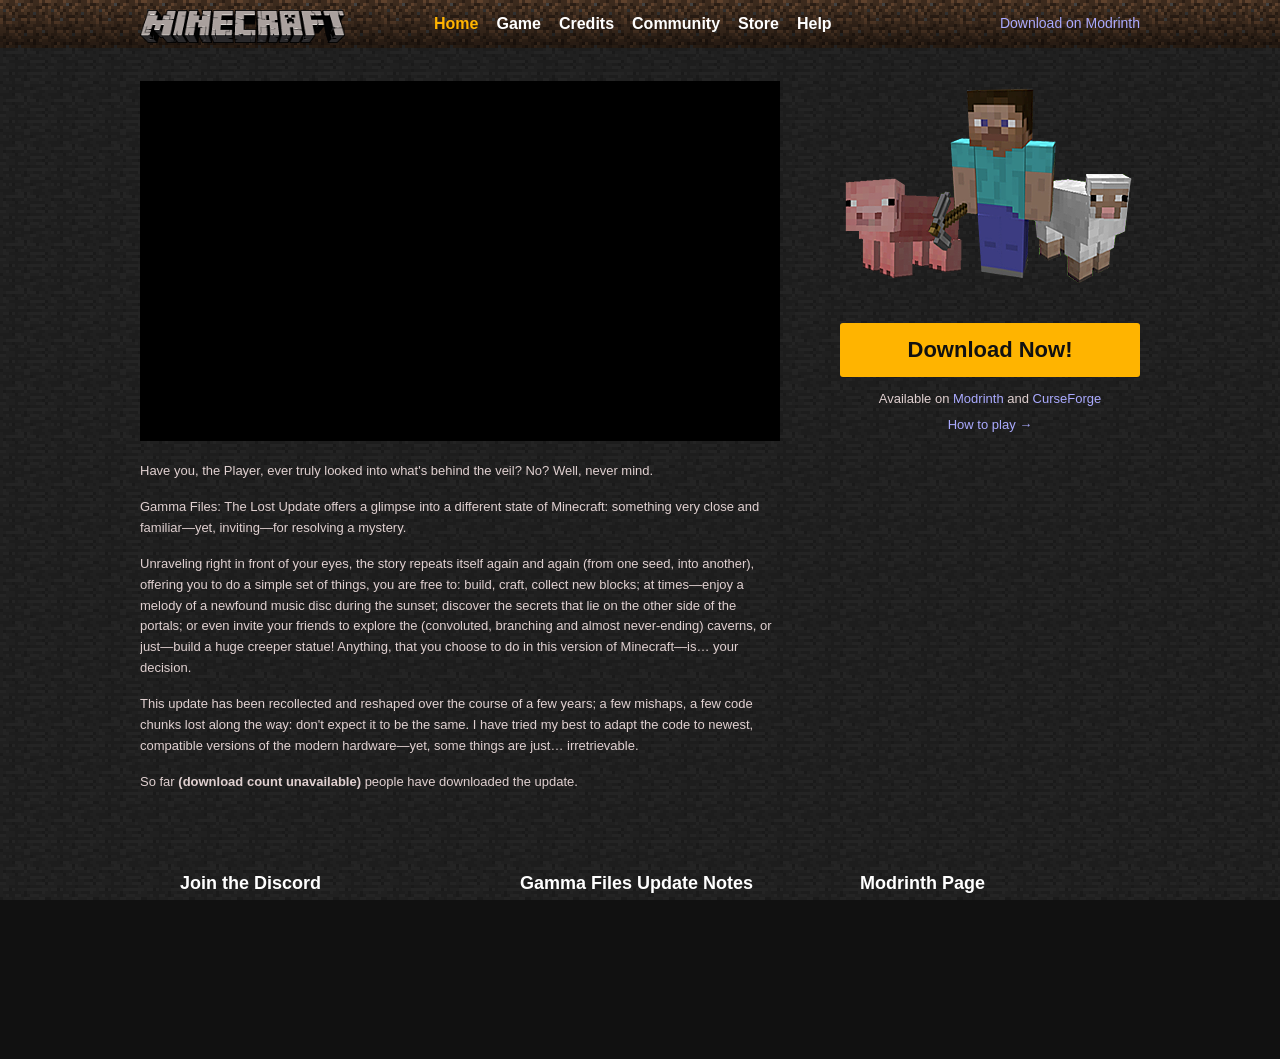
==== index.html @ 5a682778 "Initial commit" ====
<!DOCTYPE html>
<html lang="en">
<head>
  <meta charset="UTF-8" />
  <meta name="viewport" content="width=device-width, initial-scale=1" />
  <title>Gamma Files: The Lost Update</title>
  <meta name="description" content="Gamma Files: The Lost Update — a Minecraft modpack offering a glimpse into a different state of the game." />
  <link rel="stylesheet" href="css/style.css" />
</head>
<body>

<div id="wrap">
  <div id="main" class="clearfix">

    <!-- ═══════════════════════════════════════════
         Left 2/3 column — video + description
    ════════════════════════════════════════════ -->
    <section class="left">

      <!-- Trailer embed -->
      <div class="video-wrap">
        <iframe
          src="https://www.youtube.com/embed/9cFuvi59sNE"
          title="Gamma Files: The Lost Update — Official Trailer"
          allow="accelerometer; autoplay; clipboard-write; encrypted-media; gyroscope; picture-in-picture"
          allowfullscreen>
        </iframe>
      </div>

      <!-- Description -->
      <div class="intro-text">
        <p>Have you, the Player, ever truly looked into what's behind the veil? No? Well, never mind.</p>

        <p>Gamma Files: The Lost Update offers a glimpse into a different state of Minecraft: something very close and familiar—yet, inviting—for resolving a mystery.</p>

        <p>Unraveling right in front of your eyes, the story repeats itself again and again (from one seed, into another), offering you to do a simple set of things, you are free to: build, craft, collect new blocks; at times—enjoy a melody of a newfound music disc during the sunset; discover the secrets that lie on the other side of the portals; or even invite your friends to explore the (convoluted, branching and almost never-ending) caverns, or just—build a huge creeper statue! Anything, that you choose to do in this version of Minecraft—is… your decision.</p>

        <p>This update has been recollected and reshaped over the course of a few years; a few mishaps, a few code chunks lost along the way: don't expect it to be the same. I have tried my best to adapt the code to newest, compatible versions of the modern hardware—yet, some things are just… irretrievable.</p>

        <p>So far <span id="download-count" class="loading">…</span> people have downloaded the update.</p>
      </div>

    </section>

    <!-- ═══════════════════════════════════════════
         Right 1/3 column — animals + download
    ════════════════════════════════════════════ -->
    <aside>

      <!-- ASSUMPTION: animals.png is used as the right-column hero image,
           same as on the original site. Replace with a Gamma Files-specific
           character art when available. -->
      <div id="animals"></div>

      <a class="btn-download"
         href="https://modrinth.com/modpack/gamma-files-lite"
         target="_blank" rel="noopener">
        Download Now!
      </a>

      <div class="aside-links">
        <p>Available on <a href="https://modrinth.com/modpack/gamma-files-lite" target="_blank" rel="noopener">Modrinth</a>
           and <a href="https://www.curseforge.com/minecraft/modpacks/gamma-files" target="_blank" rel="noopener">CurseForge</a></p>
        <p><a href="game/howtoplay.html">How to play →</a></p>
      </div>

    </aside>

    <!-- ═══════════════════════════════════════════
         Bottom three-column social / info row
         ASSUMPTION: placeholder content used here.
         Replace with real community links as needed.
    ════════════════════════════════════════════ -->
    <div style="clear:both;"></div>

    <section class="left three-col social" id="discord">
      <h2><a href="https://discord.gg/" target="_blank" rel="noopener">Join the Discord</a></h2>
      <!-- ASSUMPTION: Discord invite URL placeholder — replace with real link -->
      <div>
        <p>Come and talk about the modpack, report bugs, and share your builds with other players.</p>
      </div>
    </section>

    <section class="mid three-col social" id="updates">
      <h2><a href="game/index.html">Gamma Files Update Notes</a></h2>
      <div>
        <p>Changelogs, development notes, and snapshot previews are posted here as the modpack evolves. Check the <a href="game/index.html">Game</a> page for the latest.</p>
      </div>
    </section>

    <section class="right three-col social" id="modrinth-social">
      <h2><a href="https://modrinth.com/modpack/gamma-files-lite" target="_blank" rel="noopener">Modrinth Page</a></h2>
      <div>
        <p>Follow the modpack on Modrinth for release notifications and version history.</p>
      </div>
    </section>

  </div><!-- /#main -->
</div><!-- /#wrap -->

<script src="js/nav.js"></script>
<script src="js/downloads.js"></script>
<script>initNav('home');</script>
</body>
</html>
---- css/style.css ----
/* ============================================================
   GAMMA FILES: THE LOST UPDATE — Main Stylesheet
   Based on the classic Minecraft website (circa 2012)
   Adapted and extended for this modpack site.

   ASSUMPTIONS:
   - stone.png / dirt.png are not yet provided; bg_main.png and
     bg_top.png (the originals, with baked-in darkness) are used
     as placeholders. When stone.png / dirt.png are supplied,
     swap the background declarations in :root / header.
   - Header gradient darkness is baked into bg_top.png for now.
     When raw dirt.png is used, apply the CSS overlay below.
   - Grid is 1000px centered container, matching the original.
   - Left "main" column = 640px, right "aside" = 300px (gap 60px).
   ============================================================ */

/* ---- Reset (mirrors original) ---- */
html, body, div, span, object, iframe,
h1, h2, h3, h4, h5, h6, p, blockquote, pre,
abbr, address, cite, code, del, dfn, em, img, ins, kbd, q, samp,
small, strong, sub, sup, var, b, i, dl, dt, dd, ol, ul, li,
fieldset, form, label, legend,
table, caption, tbody, tfoot, thead, tr, th, td,
article, aside, canvas, details, figcaption, figure,
footer, header, hgroup, menu, nav, section, summary,
time, mark, audio, video {
    margin: 0;
    padding: 0;
    border: 0;
    font-size: 100%;
    font: inherit;
    vertical-align: baseline;
}

article, aside, details, figcaption, figure,
footer, header, hgroup, menu, nav, section { display: block; }

blockquote, q { quotes: none; }
blockquote:before, blockquote:after,
q:before, q:after { content: ''; content: none; }
table { border-collapse: collapse; border-spacing: 0; }
hr { display: block; height: 1px; border: 0; border-top: 1px solid #555; margin: 1em 0; padding: 0; }

/* ---- Design tokens ---- */
:root {
    --color-bg:          #111;
    --color-text:        #E0D0D0;
    --color-heading:     #fff;
    --color-link:        #aaf;
    --color-link-hover:  #ccf;
    --color-accent:      #ffb400;
    --color-accent-dim:  #ffd571;
    --color-dark:        #777;
    --color-muted:       #b1a5a5;

    /* Header darkening (configurable).
       bg_top.png already has baked gradient; set these to 1 if
       using raw dirt.png and the CSS overlay will apply instead. */
    --header-overlay-opacity-bottom: 0;   /* 0 = baked sprite, 1 = pure CSS */
    --header-overlay-opacity-top:    0;

    --font-base: 'Helvetica Neue', Helvetica, Arial, sans-serif;
    --container-width: 1000px;
}

/* ---- Base ---- */
html, body { height: 100%; overflow-x: hidden; }
html { overflow-y: scroll; }

body {
    background: var(--color-bg) url('../images/bg_main.png');
    font: 13px/1.4 var(--font-base);
    color: var(--color-text);
}

/* Optional CSS darkening overlay for body bg (for when raw stone.png is used).
   Currently inactive because bg_main.png has baked darkness. */
body::after {
    content: "";
    position: fixed;
    inset: 0;
    pointer-events: none;
    z-index: -1;
    /* background: rgba(0,0,0,0.45); */  /* Uncomment when using raw stone.png */
}

h1, h2, h3, h4, h5, h6 { font-weight: bold; color: var(--color-heading); }

h1 { font-size: 24px; }
h2 { font-size: 18px; margin-top: 2em; }
h3 { font-size: 14px; margin-top: 2em; }
h4 { font-size: 13px; margin-top: 2em; }

p, ul { margin-top: 1.5em; }
ul, ol { margin-left: 2em; }
ol { list-style-type: decimal; }
small { font-size: 85%; }
strong, th { font-weight: bold; }
nav ul, nav li { margin: 0; list-style: none; list-style-image: none; }

a, a:active, a:visited { color: var(--color-link); text-decoration: none; }
a:hover { color: var(--color-link-hover); outline: none; }
a:hover, a:active { outline: none; }

select, input, textarea, button { font: 99% var(--font-base); }
pre, code, kbd, samp { font-family: monospace, sans-serif; }
textarea { overflow: auto; }
button { width: auto; overflow: visible; cursor: pointer; }
input, select { vertical-align: middle; }

::-moz-selection { background: #71b147; color: #593d29; text-shadow: none; }
::selection        { background: #71b147; color: #593d29; text-shadow: none; }

.small  { font-size: 11px; }
.dark   { color: var(--color-dark); }

/* ---- Outer wrap ---- */
#wrap { min-height: 100%; width: 100%; }

/* ---- Header ---- */
header {
    position: relative;
    height: 48px;
    background: #211710 url('../images/bg_top.png');
    overflow: visible;
    z-index: 10;
}

/* CSS gradient overlay — active only when raw dirt.png is used
   (set --header-overlay-opacity-* tokens above to non-zero) */
header::before {
    content: "";
    position: absolute;
    inset: 0;
    background: linear-gradient(
        to top,
        rgba(0,0,0, var(--header-overlay-opacity-bottom)),
        rgba(0,0,0, var(--header-overlay-opacity-top))
    );
    pointer-events: none;
}

#header-container {
    width: var(--container-width);
    margin: 0 auto;
    position: relative;
    height: 48px;
    display: flex;
    align-items: center;
}

/* ---- Logo ---- */
#logo {
    flex-shrink: 0;
    width: 260px;
    height: 44px;
    display: block;
    overflow: hidden;
    text-indent: -10000px;
    background: transparent url('../images/logo.png') no-repeat 0 center;
    background-size: auto 38px;
    margin-right: 20px;
}

/* ---- Nav menu ---- */
#menu {
    list-style: none;
    font-size: 16px;
    font-weight: bold;
    margin: 0;
    padding: 0;
    display: flex;
    align-items: center;
    gap: 0;
    flex: 1;
}

#menu > li {
    position: relative;
    margin-left: 10px;
}

#menu > li > a,
#menu > li > a:active,
#menu > li > a:visited {
    color: #fff;
    text-decoration: none;
    line-height: 48px;
    display: block;
    padding: 0 4px;
}

#menu > li > a:hover {
    color: var(--color-accent);
}

/* Dropdown */
#menu li ul {
    margin: 0;
    padding: 4px 0 0;
    position: absolute;
    top: 48px;
    left: 0;
    display: none;
    z-index: 100;
    min-width: 160px;
}

#menu li:hover > ul,
#menu li ul:hover { display: block; }

#menu li ul li {
    display: block;
    float: none;
    margin: 0;
}

#menu li ul li a {
    display: block;
    padding: 6px 14px;
    background: #2a2a2a;
    white-space: nowrap;
    color: #ddd;
    font-size: 14px;
    border-bottom: 1px solid #1a1a1a;
}

#menu li ul li a:hover { background: #3a3a3a; color: #fff; }

/* Active nav item */
#menu li.active > a { color: var(--color-accent); }

/* ---- User box (login/register) ---- */
#userbox {
    margin-left: auto;
    text-align: right;
    white-space: nowrap;
    font-size: 14px;
    padding-top: 0;
}

#userbox a, #userbox a:visited { color: var(--color-link); }

/* ---- Main content container ---- */
#main {
    width: var(--container-width);
    margin: 0 auto;
    margin-top: 1em;
    position: relative;
    padding: 20px 0 40px;
    overflow: hidden; /* clearfix */
}

/* ---- Two-column layout: 2/3 + 1/3 ---- */
/*
   Total = 1000px
   Left section:  640px
   Gap:            60px  (margin-left on aside)
   Right aside:   300px
   Total:         640 + 60 + 300 = 1000px  ✓
*/
section.left {
    width: 640px;
    float: left;
    margin-bottom: 3em;
}

aside {
    width: 300px;
    margin-left: 60px;
    float: left;
    margin-bottom: 3em;
}

/* Three-column layout */
section.left.three-col  { width: 300px; float: left; margin-bottom: 3em; }
section.mid.three-col,
section.right.three-col { width: 300px; margin-left: 40px; float: left; margin-bottom: 3em; }

/* Social sections in the three-col footer row */
section.social h2 {
    font-size: 18px;
    color: #fff;
    padding-left: 40px;
    background-repeat: no-repeat;
    background-position: 0 center;
    padding-top: 3px;
    min-height: 29px;
    margin-bottom: 1em;
}

section.social h2 a { color: #fff; text-decoration: none; }
section.social h2 a:hover { color: var(--color-accent); }
section.social > div { margin-top: 1.5em; }

/* ---- Video embed ---- */
.video-wrap {
    position: relative;
    padding-bottom: 56.25%; /* 16:9 */
    height: 0;
    overflow: hidden;
    background: #000;
    margin-top: 0;
}

.video-wrap iframe {
    position: absolute;
    top: 0; left: 0;
    width: 100%; height: 100%;
    border: 0;
}

/* ---- Description text ---- */
.intro-text { margin-top: 1.5em; }
.intro-text p { margin-top: 1.2em; line-height: 1.6; }
.intro-text em { font-style: italic; }

/* ---- Download count ---- */
#download-count {
    color: var(--color-text);
    font-weight: bold;
}

#download-count.loading { color: var(--color-dark); font-style: italic; }

/* ---- Right sidebar / aside ---- */
#animals {
    padding-top: 220px;
    background: transparent url('../images/animals.png') no-repeat top center;
    background-size: contain;
    text-align: center;
    margin-bottom: 1.5em;
}

/* ---- Download button ---- */
.btn-download {
    display: block;
    width: 100%;
    padding: 14px 10px;
    background: var(--color-accent);
    color: #111;
    font-size: 22px;
    font-weight: bold;
    text-align: center;
    text-decoration: none;
    border-radius: 3px;
    line-height: 1.2;
    box-sizing: border-box;
    transition: background 0.15s;
    margin-top: 1em;
}

.btn-download:hover,
.btn-download:active,
.btn-download:visited { color: #111; background: var(--color-accent-dim); }

.aside-links {
    text-align: center;
    margin-top: 1em;
    font-size: 13px;
}

.aside-links a { color: var(--color-link); }
.aside-links p { margin-top: 0.6em; }

/* ---- Infobox ---- */
.infobox {
    padding: 10px;
    background-color: #333;
    border: 1px solid #666;
    margin: 2em 0;
    font-size: 16px;
}

ul.infobox { list-style-type: none; }
ul.infobox li { margin-bottom: 1em; }
.infobox .label { text-transform: uppercase; font-size: 10px; color: #AAA; }

/* ---- Footer ---- */
footer {
    position: relative;
    margin-top: -40px;
    height: 26px;
    text-align: center;
    color: #444;
    padding-top: 14px;
    clear: both;
}

footer a, footer a:visited { color: #777; text-decoration: none; }

/* ---- Utility ---- */
.clearfix::before, .clearfix::after { content: ""; display: block; height: 0; overflow: hidden; }
.clearfix::after { clear: both; }
.clearfix { zoom: 1; }
.hidden { display: none; visibility: hidden; }
.ir { display: block; text-indent: -999em; overflow: hidden; background-repeat: no-repeat; }

/* ---- Game / subpage content ---- */
.page-content h1 { margin-bottom: 0.5em; }
.page-content p  { margin-top: 1.2em; line-height: 1.6; }
.page-content ul { margin-top: 1em; }
.page-content ul li { margin-bottom: 0.5em; }

/* ---- Credits page ---- */
.credits-entry {
    margin-bottom: 2em;
}

.credits-entry h3 { margin-top: 0; }

/* ---- Community page ---- */
#links-list { list-style: none; margin-left: 0; padding: 0; }
#links-list li { margin-bottom: 1.2em; }
#links-list li a { font-size: 15px; font-weight: bold; }
#links-list li span { display: block; color: var(--color-muted); font-size: 12px; margin-top: 2px; }

/* ---- Store page ---- */
.store-notice {
    background: #1a1a1a;
    border: 1px solid #444;
    padding: 20px;
    margin-top: 1.5em;
    text-align: center;
    font-size: 15px;
    line-height: 1.7;
}

/* ---- Help page ---- */
.faq dt {
    font-weight: bold;
    color: #fff;
    margin-top: 1.5em;
}
.faq dd {
    margin-left: 1.2em;
    margin-top: 0.4em;
    line-height: 1.6;
}

/* ---- Print ---- */
@media print {
    * { background: transparent !important; color: black !important; }
    a, a:visited { color: #444 !important; text-decoration: underline; }
    a[href]:after { content: " (" attr(href) ")"; }
    pre, blockquote { border: 1px solid #999; page-break-inside: avoid; }
    thead { display: table-header-group; }
    tr, img { page-break-inside: avoid; }
    p, h2, h3 { orphans: 3; widows: 3; }
    h2, h3 { page-break-after: avoid; }
}
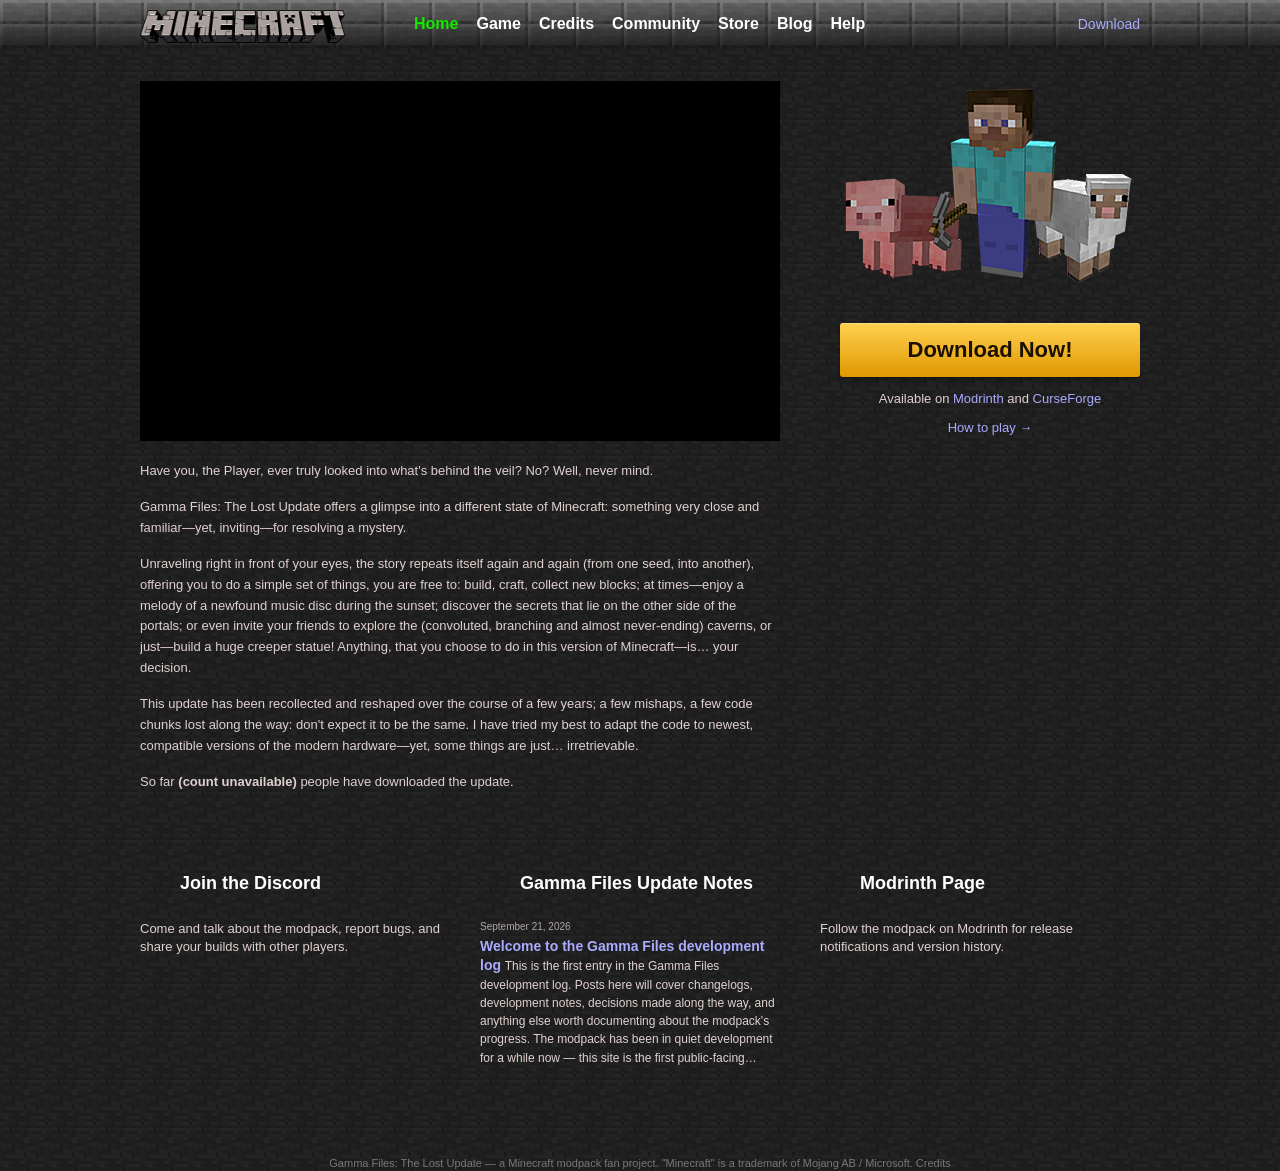
==== commit 52a10be2: "The second commit, polish" ====
--- a/index.html
+++ b/index.html
@@ -12,12 +12,9 @@
 <div id="wrap">
   <div id="main" class="clearfix">
 
-    <!-- ═══════════════════════════════════════════
-         Left 2/3 column — video + description
-    ════════════════════════════════════════════ -->
+    <!-- Left 2/3 column — video + description -->
     <section class="left">
 
-      <!-- Trailer embed -->
       <div class="video-wrap">
         <iframe
           src="https://www.youtube.com/embed/9cFuvi59sNE"
@@ -27,7 +24,6 @@
         </iframe>
       </div>
 
-      <!-- Description -->
       <div class="intro-text">
         <p>Have you, the Player, ever truly looked into what's behind the veil? No? Well, never mind.</p>
 
@@ -42,14 +38,10 @@
 
     </section>
 
-    <!-- ═══════════════════════════════════════════
-         Right 1/3 column — animals + download
-    ════════════════════════════════════════════ -->
+    <!-- Right 1/3 column — animals image + download button -->
     <aside>
 
-      <!-- ASSUMPTION: animals.png is used as the right-column hero image,
-           same as on the original site. Replace with a Gamma Files-specific
-           character art when available. -->
+      <!-- ASSUMPTION: animals.png placeholder — replace with Gamma Files art when available -->
       <div id="animals"></div>
 
       <a class="btn-download"
@@ -58,7 +50,7 @@
         Download Now!
       </a>
 
-      <div class="aside-links">
+      <div class="aside-links centered">
         <p>Available on <a href="https://modrinth.com/modpack/gamma-files-lite" target="_blank" rel="noopener">Modrinth</a>
            and <a href="https://www.curseforge.com/minecraft/modpacks/gamma-files" target="_blank" rel="noopener">CurseForge</a></p>
         <p><a href="game/howtoplay.html">How to play →</a></p>
@@ -66,13 +58,9 @@
 
     </aside>
 
-    <!-- ═══════════════════════════════════════════
-         Bottom three-column social / info row
-         ASSUMPTION: placeholder content used here.
-         Replace with real community links as needed.
-    ════════════════════════════════════════════ -->
     <div style="clear:both;"></div>
 
+    <!-- Bottom three-column row -->
     <section class="left three-col social" id="discord">
       <h2><a href="https://discord.gg/" target="_blank" rel="noopener">Join the Discord</a></h2>
       <!-- ASSUMPTION: Discord invite URL placeholder — replace with real link -->
@@ -82,10 +70,9 @@
     </section>
 
     <section class="mid three-col social" id="updates">
-      <h2><a href="game/index.html">Gamma Files Update Notes</a></h2>
-      <div>
-        <p>Changelogs, development notes, and snapshot previews are posted here as the modpack evolves. Check the <a href="game/index.html">Game</a> page for the latest.</p>
-      </div>
+      <h2><a href="blog.html">Gamma Files Update Notes</a></h2>
+      <!-- Latest posts from blog.json are injected here by blog.js -->
+      <div id="blog-teaser"><p class="dark small">Loading…</p></div>
     </section>
 
     <section class="right three-col social" id="modrinth-social">
@@ -100,6 +87,10 @@
 
 <script src="js/nav.js"></script>
 <script src="js/downloads.js"></script>
-<script>initNav('home');</script>
+<script src="js/blog.js"></script>
+<script>
+  initNav('home');
+  renderBlog('blog-teaser', { mode: 'teaser', count: 3, rootPath: './' });
+</script>
 </body>
 </html>
--- a/css/style.css
+++ b/css/style.css
@@ -1,20 +1,9 @@
 /* ============================================================
    GAMMA FILES: THE LOST UPDATE — Main Stylesheet
    Based on the classic Minecraft website (circa 2012)
-   Adapted and extended for this modpack site.
-
-   ASSUMPTIONS:
-   - stone.png / dirt.png are not yet provided; bg_main.png and
-     bg_top.png (the originals, with baked-in darkness) are used
-     as placeholders. When stone.png / dirt.png are supplied,
-     swap the background declarations in :root / header.
-   - Header gradient darkness is baked into bg_top.png for now.
-     When raw dirt.png is used, apply the CSS overlay below.
-   - Grid is 1000px centered container, matching the original.
-   - Left "main" column = 640px, right "aside" = 300px (gap 60px).
    ============================================================ */
 
-/* ---- Reset (mirrors original) ---- */
+/* ---- Reset ---- */
 html, body, div, span, object, iframe,
 h1, h2, h3, h4, h5, h6, p, blockquote, pre,
 abbr, address, cite, code, del, dfn, em, img, ins, kbd, q, samp,
@@ -24,17 +13,11 @@
 article, aside, canvas, details, figcaption, figure,
 footer, header, hgroup, menu, nav, section, summary,
 time, mark, audio, video {
-    margin: 0;
-    padding: 0;
-    border: 0;
-    font-size: 100%;
-    font: inherit;
-    vertical-align: baseline;
-}
-
+    margin: 0; padding: 0; border: 0;
+    font-size: 100%; font: inherit; vertical-align: baseline;
+}
 article, aside, details, figcaption, figure,
 footer, header, hgroup, menu, nav, section { display: block; }
-
 blockquote, q { quotes: none; }
 blockquote:before, blockquote:after,
 q:before, q:after { content: ''; content: none; }
@@ -43,28 +26,24 @@
 
 /* ---- Design tokens ---- */
 :root {
-    --color-bg:          #111;
-    --color-text:        #E0D0D0;
-    --color-heading:     #fff;
-    --color-link:        #aaf;
-    --color-link-hover:  #ccf;
-    --color-accent:      #ffb400;
-    --color-accent-dim:  #ffd571;
-    --color-dark:        #777;
-    --color-muted:       #b1a5a5;
-
-    /* Header darkening (configurable).
-       bg_top.png already has baked gradient; set these to 1 if
-       using raw dirt.png and the CSS overlay will apply instead. */
-    --header-overlay-opacity-bottom: 0;   /* 0 = baked sprite, 1 = pure CSS */
-    --header-overlay-opacity-top:    0;
-
-    --font-base: 'Helvetica Neue', Helvetica, Arial, sans-serif;
-    --container-width: 1000px;
-}
-
-/* ---- Base ---- */
-html, body { height: 100%; overflow-x: hidden; }
+    --color-bg:         #111;
+    --color-text:       #E0D0D0;
+    --color-heading:    #fff;
+    --color-link:       #aaf;
+    --color-link-hover: #ccf;
+    --color-accent:     #13e800;
+    --color-accent-dim: #ffd571;
+    --color-dark:       #777;
+    --color-muted:      #b1a5a5;
+    --font-base:        'Helvetica Neue', Helvetica, Arial, sans-serif;
+    --container-width:  1000px;
+}
+
+/* ---- Base ----
+   Matches the original exactly:
+   - html has overflow-y: scroll (always show scrollbar)
+   - body has the tiled background, NO height:100%, NO overflow:hidden
+   - This lets the background tile naturally and scroll with the page */
 html { overflow-y: scroll; }
 
 body {
@@ -73,19 +52,11 @@
     color: var(--color-text);
 }
 
-/* Optional CSS darkening overlay for body bg (for when raw stone.png is used).
-   Currently inactive because bg_main.png has baked darkness. */
-body::after {
-    content: "";
-    position: fixed;
-    inset: 0;
-    pointer-events: none;
-    z-index: -1;
-    /* background: rgba(0,0,0,0.45); */  /* Uncomment when using raw stone.png */
-}
+/* The original used this trick to make the wrap fill 100% height
+   without the body/html height:100% causing background-attachment issues */
+#wrap { display: table; height: 100%; width: 100%; min-height: 100%; }
 
 h1, h2, h3, h4, h5, h6 { font-weight: bold; color: var(--color-heading); }
-
 h1 { font-size: 24px; }
 h2 { font-size: 18px; margin-top: 2em; }
 h3 { font-size: 14px; margin-top: 2em; }
@@ -99,8 +70,7 @@
 nav ul, nav li { margin: 0; list-style: none; list-style-image: none; }
 
 a, a:active, a:visited { color: var(--color-link); text-decoration: none; }
-a:hover { color: var(--color-link-hover); outline: none; }
-a:hover, a:active { outline: none; }
+a:hover, a:active { color: var(--color-link-hover); outline: none; }
 
 select, input, textarea, button { font: 99% var(--font-base); }
 pre, code, kbd, samp { font-family: monospace, sans-serif; }
@@ -109,70 +79,81 @@
 input, select { vertical-align: middle; }
 
 ::-moz-selection { background: #71b147; color: #593d29; text-shadow: none; }
-::selection        { background: #71b147; color: #593d29; text-shadow: none; }
-
-.small  { font-size: 11px; }
-.dark   { color: var(--color-dark); }
-
-/* ---- Outer wrap ---- */
-#wrap { min-height: 100%; width: 100%; }
-
-/* ---- Header ---- */
+::selection      { background: #71b147; color: #593d29; text-shadow: none; }
+
+.small { font-size: 11px; }
+.dark  { color: var(--color-dark); }
+
+/* ============================================================
+   HEADER
+   The header now uses CSS gradient instead of relying on the
+   baked-in gradient in bg_top.png. This lets it expand in
+   height when the nav wraps to a second row on narrow windows,
+   while still tiling the dirt texture correctly.
+
+   Gradient spec from the original brief:
+   - bottom: opacity 0.8  (darkest)
+   - top:    opacity 0.4  (lighter)
+   ============================================================ */
 header {
     position: relative;
-    height: 48px;
+    /* No fixed height — let it grow when nav wraps */
     background: #211710 url('../images/bg_top.png');
     overflow: visible;
     z-index: 10;
 }
 
-/* CSS gradient overlay — active only when raw dirt.png is used
-   (set --header-overlay-opacity-* tokens above to non-zero) */
-header::before {
+/* CSS gradient overlay replaces the baked-in gradient in bg_top.png */
+header::after {
     content: "";
     position: absolute;
     inset: 0;
-    background: linear-gradient(
-        to top,
-        rgba(0,0,0, var(--header-overlay-opacity-bottom)),
-        rgba(0,0,0, var(--header-overlay-opacity-top))
-    );
+    background: linear-gradient(to top, rgba(0,0,0,0.8) 0%, rgba(0,0,0,0.4) 100%);
     pointer-events: none;
+    z-index: 0;
 }
 
 #header-container {
+    position: relative;
+    z-index: 1;          /* sits above the ::after gradient overlay */
     width: var(--container-width);
     margin: 0 auto;
-    position: relative;
-    height: 48px;
     display: flex;
-    align-items: center;
-}
-
-/* ---- Logo ---- */
+    flex-wrap: wrap;     /* lets nav items wrap to a second row */
+    align-items: flex-start;
+    padding: 0;
+}
+
+/* ---- Logo ----
+   Fixed position: top-left corner of the header, never moves or resizes.
+   Width matches the original (260px). Height is 48px to align with one
+   tile row. flex-shrink: 0 prevents any squishing. */
 #logo {
     flex-shrink: 0;
     width: 260px;
-    height: 44px;
+    height: 48px;
     display: block;
     overflow: hidden;
     text-indent: -10000px;
     background: transparent url('../images/logo.png') no-repeat 0 center;
     background-size: auto 38px;
-    margin-right: 20px;
-}
-
-/* ---- Nav menu ---- */
+}
+
+/* ---- Nav menu ----
+   Lives in the remaining 2/3 of the header row next to the logo.
+   flex-wrap: wrap means items spill onto a second line — the header
+   grows in height to accommodate, and the dirt texture tiles behind. */
 #menu {
     list-style: none;
     font-size: 16px;
     font-weight: bold;
     margin: 0;
     padding: 0;
+    /* flex: 1 lets the menu take up everything right of the logo */
+    flex: 1;
     display: flex;
-    align-items: center;
-    gap: 0;
-    flex: 1;
+    flex-wrap: wrap;
+    align-items: flex-start;
 }
 
 #menu > li {
@@ -185,16 +166,17 @@
 #menu > li > a:visited {
     color: #fff;
     text-decoration: none;
-    line-height: 48px;
+    line-height: 48px;   /* matches one tile row height */
     display: block;
     padding: 0 4px;
 }
 
-#menu > li > a:hover {
-    color: var(--color-accent);
-}
-
-/* Dropdown */
+#menu > li > a:hover { color: var(--color-accent); }
+
+/* Active nav item */
+#menu li.active > a { color: var(--color-accent); }
+
+/* ---- Dropdown ---- */
 #menu li ul {
     margin: 0;
     padding: 4px 0 0;
@@ -208,12 +190,9 @@
 
 #menu li:hover > ul,
 #menu li ul:hover { display: block; }
-
-#menu li ul li {
-    display: block;
-    float: none;
-    margin: 0;
-}
+#menu li.open > ul { display: block; }
+
+#menu li ul li { display: block; float: none; margin: 0; }
 
 #menu li ul li a {
     display: block;
@@ -227,38 +206,34 @@
 
 #menu li ul li a:hover { background: #3a3a3a; color: #fff; }
 
-/* Active nav item */
-#menu li.active > a { color: var(--color-accent); }
-
-/* ---- User box (login/register) ---- */
+/* ---- Userbox ----
+   "Download" link in the top-right. Hidden on narrow screens since
+   the Download button is in the sidebar. */
 #userbox {
-    margin-left: auto;
+    flex-shrink: 0;
     text-align: right;
     white-space: nowrap;
     font-size: 14px;
-    padding-top: 0;
+    line-height: 48px;
+    margin-left: auto;
+    padding-left: 10px;
 }
 
 #userbox a, #userbox a:visited { color: var(--color-link); }
 
-/* ---- Main content container ---- */
+/* ============================================================
+   MAIN CONTENT
+   ============================================================ */
 #main {
     width: var(--container-width);
     margin: 0 auto;
     margin-top: 1em;
     position: relative;
     padding: 20px 0 40px;
-    overflow: hidden; /* clearfix */
-}
-
-/* ---- Two-column layout: 2/3 + 1/3 ---- */
-/*
-   Total = 1000px
-   Left section:  640px
-   Gap:            60px  (margin-left on aside)
-   Right aside:   300px
-   Total:         640 + 60 + 300 = 1000px  ✓
-*/
+    overflow: hidden;
+}
+
+/* Two-column layout: 640px left + 60px gap + 300px right = 1000px */
 section.left {
     width: 640px;
     float: left;
@@ -273,11 +248,11 @@
 }
 
 /* Three-column layout */
-section.left.three-col  { width: 300px; float: left; margin-bottom: 3em; }
+section.left.three-col { width: 300px; float: left; margin-bottom: 3em; }
 section.mid.three-col,
 section.right.three-col { width: 300px; margin-left: 40px; float: left; margin-bottom: 3em; }
 
-/* Social sections in the three-col footer row */
+/* Social section headings */
 section.social h2 {
     font-size: 18px;
     color: #fff;
@@ -288,7 +263,6 @@
     min-height: 29px;
     margin-bottom: 1em;
 }
-
 section.social h2 a { color: #fff; text-decoration: none; }
 section.social h2 a:hover { color: var(--color-accent); }
 section.social > div { margin-top: 1.5em; }
@@ -296,11 +270,10 @@
 /* ---- Video embed ---- */
 .video-wrap {
     position: relative;
-    padding-bottom: 56.25%; /* 16:9 */
+    padding-bottom: 56.25%;
     height: 0;
     overflow: hidden;
     background: #000;
-    margin-top: 0;
 }
 
 .video-wrap iframe {
@@ -316,14 +289,10 @@
 .intro-text em { font-style: italic; }
 
 /* ---- Download count ---- */
-#download-count {
-    color: var(--color-text);
-    font-weight: bold;
-}
-
+#download-count { color: var(--color-text); font-weight: bold; }
 #download-count.loading { color: var(--color-dark); font-style: italic; }
 
-/* ---- Right sidebar / aside ---- */
+/* ---- Right sidebar / animals image ---- */
 #animals {
     padding-top: 220px;
     background: transparent url('../images/animals.png') no-repeat top center;
@@ -332,13 +301,15 @@
     margin-bottom: 1.5em;
 }
 
-/* ---- Download button ---- */
+/* ---- Download button ----
+   Gradient: lighter top → darker bottom, as requested.
+   :visited explicitly resets to prevent "always highlighted" bug. */
 .btn-download {
     display: block;
     width: 100%;
     padding: 14px 10px;
-    background: var(--color-accent);
-    color: #111;
+    background: linear-gradient(to bottom, #ffd050 0%, #e09800 100%);
+    color: #1a0f00;
     font-size: 22px;
     font-weight: bold;
     text-align: center;
@@ -346,22 +317,45 @@
     border-radius: 3px;
     line-height: 1.2;
     box-sizing: border-box;
-    transition: background 0.15s;
+    box-shadow: inset 0 1px 0 rgba(255,255,255,0.25), 0 2px 4px rgba(0,0,0,0.4);
+    transition: filter 0.12s ease, box-shadow 0.12s ease;
     margin-top: 1em;
-}
-
-.btn-download:hover,
-.btn-download:active,
-.btn-download:visited { color: #111; background: var(--color-accent-dim); }
-
+    -webkit-tap-highlight-color: transparent;
+}
+
+.btn-download:visited {
+    background: linear-gradient(to bottom, #ffd050 0%, #e09800 100%);
+    color: #1a0f00;
+    box-shadow: inset 0 1px 0 rgba(255,255,255,0.25), 0 2px 4px rgba(0,0,0,0.4);
+}
+
+.btn-download:hover {
+    background: linear-gradient(to bottom, #ffe577 0%, #f0ac00 100%);
+    color: #1a0f00;
+    box-shadow: inset 0 1px 0 rgba(255,255,255,0.35), 0 3px 6px rgba(0,0,0,0.45);
+    filter: brightness(1.08);
+    text-decoration: none;
+}
+
+.btn-download:active {
+    background: linear-gradient(to bottom, #cc8800 0%, #e09800 100%);
+    color: #1a0f00;
+    box-shadow: inset 0 2px 4px rgba(0,0,0,0.3);
+    filter: none;
+}
+
+/* ---- Aside links (plain text style, used on credits / game pages) ---- */
 .aside-links {
-    text-align: center;
+    text-align: left;
     margin-top: 1em;
     font-size: 13px;
 }
 
 .aside-links a { color: var(--color-link); }
-.aside-links p { margin-top: 0.6em; }
+.aside-links p { margin-top: 0.8em; }
+
+/* Centred variant for the homepage aside */
+.aside-links.centered { text-align: center; }
 
 /* ---- Infobox ---- */
 .infobox {
@@ -371,7 +365,6 @@
     margin: 2em 0;
     font-size: 16px;
 }
-
 ul.infobox { list-style-type: none; }
 ul.infobox li { margin-bottom: 1em; }
 .infobox .label { text-transform: uppercase; font-size: 10px; color: #AAA; }
@@ -386,7 +379,6 @@
     padding-top: 14px;
     clear: both;
 }
-
 footer a, footer a:visited { color: #777; text-decoration: none; }
 
 /* ---- Utility ---- */
@@ -402,12 +394,27 @@
 .page-content ul { margin-top: 1em; }
 .page-content ul li { margin-bottom: 0.5em; }
 
+/* ---- Game pages aside — plain text links, same style as Credits aside ---- */
+.game-aside-stub .aside-links { text-align: left; margin-top: 0; }
+
 /* ---- Credits page ---- */
-.credits-entry {
-    margin-bottom: 2em;
-}
-
+.credits-entry { margin-bottom: 2em; }
 .credits-entry h3 { margin-top: 0; }
+
+/* ---- Blog page ---- */
+.blog-post { margin-bottom: 3em; border-bottom: 1px solid #333; padding-bottom: 2em; }
+.blog-post:last-child { border-bottom: none; }
+.blog-post h2 { margin-top: 0; }
+.blog-post .post-date { font-size: 11px; color: var(--color-muted); margin-top: 0.3em; }
+.blog-post p { margin-top: 1em; line-height: 1.6; }
+
+/* Update notes on homepage — teaser previews fed from blog.json */
+#updates-list { list-style: none; margin: 0; padding: 0; }
+#updates-list li { margin-bottom: 1.5em; }
+#updates-list li .post-title { font-weight: bold; font-size: 14px; }
+#updates-list li .post-title a { color: var(--color-link); }
+#updates-list li .post-date { font-size: 10px; color: var(--color-muted); display: block; margin-bottom: 0.3em; }
+#updates-list li .post-excerpt { font-size: 12px; line-height: 1.5; color: var(--color-text); }
 
 /* ---- Community page ---- */
 #links-list { list-style: none; margin-left: 0; padding: 0; }
@@ -427,15 +434,78 @@
 }
 
 /* ---- Help page ---- */
-.faq dt {
-    font-weight: bold;
-    color: #fff;
-    margin-top: 1.5em;
-}
-.faq dd {
-    margin-left: 1.2em;
-    margin-top: 0.4em;
-    line-height: 1.6;
+.faq dt { font-weight: bold; color: #fff; margin-top: 1.5em; }
+.faq dd { margin-left: 1.2em; margin-top: 0.4em; line-height: 1.6; }
+
+/* ============================================================
+   RESPONSIVE LAYOUT
+
+   Strategy:
+   - The logo never changes size or position.
+   - The nav buttons stay the same font size (16px) — they just
+     wrap to a second row when there isn't room on one line.
+     The header grows in height to fit them (dirt texture tiles).
+   - The main container clips at 1000px; below that it becomes
+     fluid (percentage widths).
+   - Below ~720px the aside column disappears (stacks below on
+     mobile), but the header wrapping already handles most of
+     the narrowing before that point.
+   - One breakpoint for stacking. No intermediate "broken" modes.
+
+   The userbox ("Download" link) is hidden when the window is
+   narrow enough that it would push the nav to a third row.
+   ============================================================ */
+
+/* ---- Fluid container: no intermediate column shrinking.
+   Instead of shrinking columns at odd percentages we just let
+   the 1000px container overflow and clip, then at the right point
+   flip to stacked layout. The content still looks correct between
+   1000px and ~750px without any intermediate breakpoint. ---- */
+
+/* Fluid padding so the container doesn't touch the window edge */
+@media screen and (max-width: 1040px) {
+    #header-container,
+    #main {
+        width: auto;
+        padding-left:  20px;
+        padding-right: 20px;
+        box-sizing: border-box;
+    }
+    /* #main has its own padding already; reset it properly */
+    #main {
+        padding-top:    20px;
+        padding-bottom: 40px;
+    }
+}
+
+/* Hide the userbox before the nav needs a third row */
+@media screen and (max-width: 900px) {
+    #userbox { display: none; }
+}
+
+/* ---- Stack columns and aside ---- */
+@media screen and (max-width: 750px) {
+    section.left,
+    aside {
+        float: none;
+        width: 100%;
+        margin-left: 0;
+        margin-bottom: 2em;
+    }
+
+    section.left.three-col,
+    section.mid.three-col,
+    section.right.three-col {
+        float: none;
+        width: 100%;
+        margin-left: 0;
+        margin-bottom: 2em;
+    }
+
+    #animals {
+        padding-top: 160px;
+        background-size: 160px auto;
+    }
 }
 
 /* ---- Print ---- */
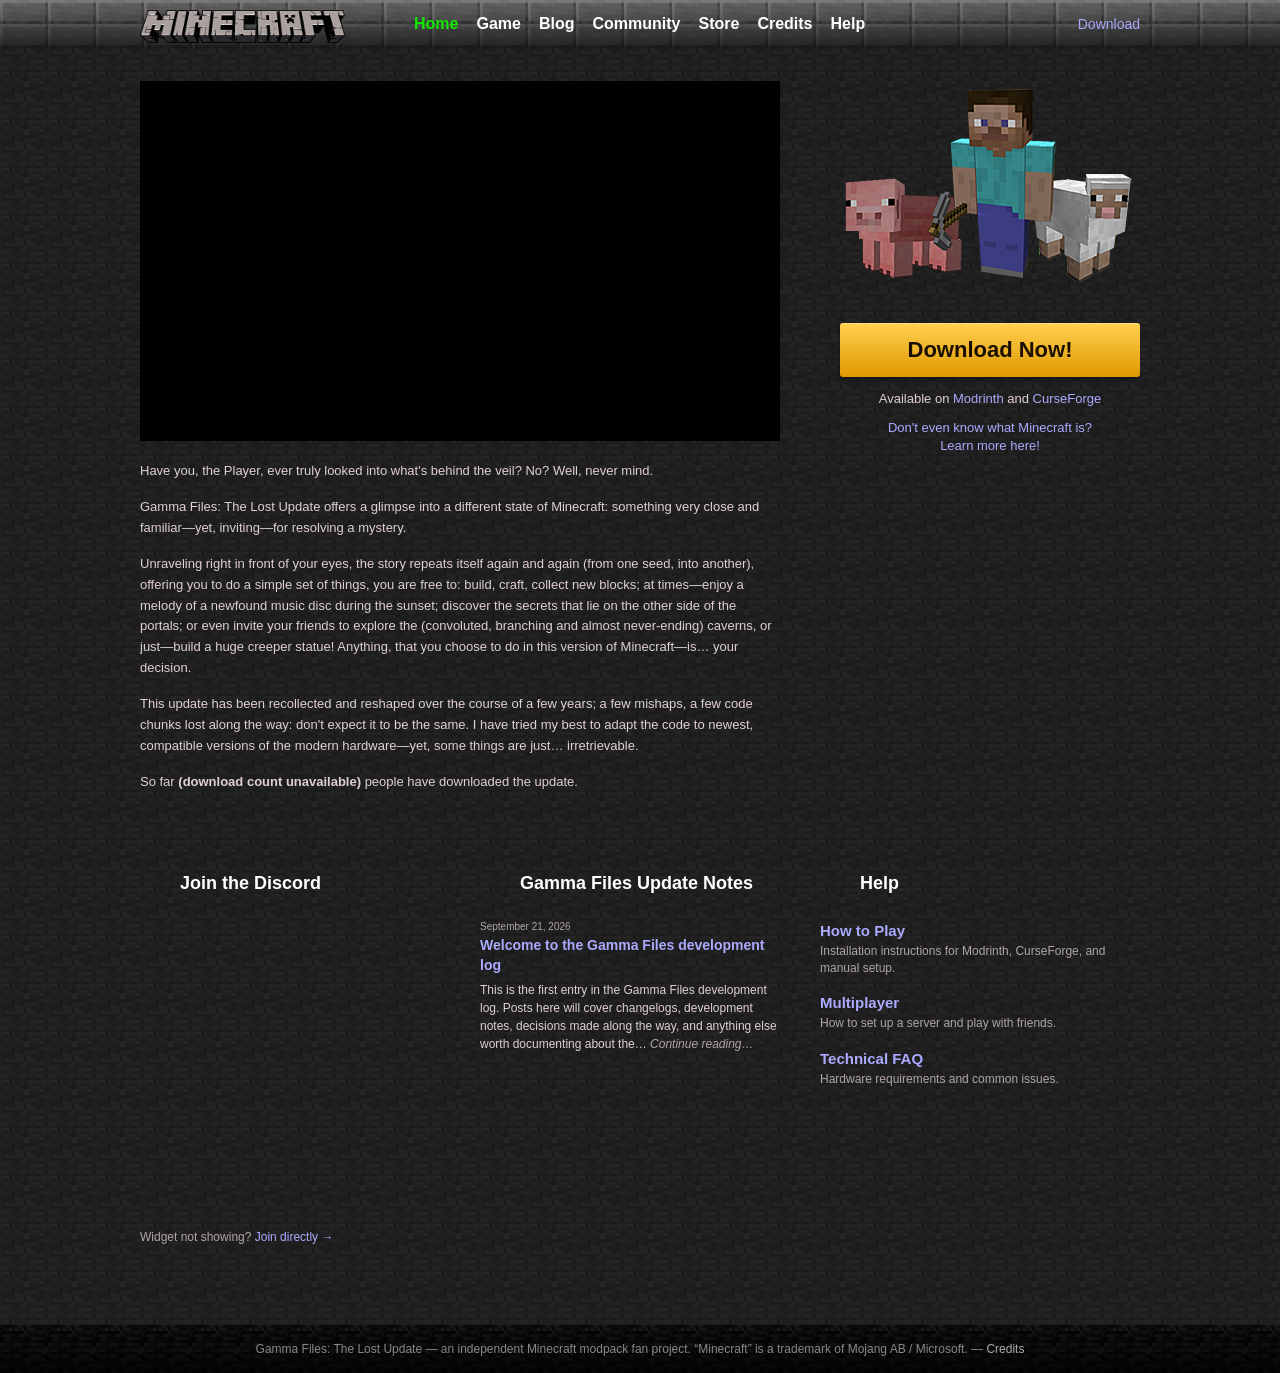
==== commit b8ae13e8: "Commit number three" ====
--- a/index.html
+++ b/index.html
@@ -1,96 +1,133 @@
 <!DOCTYPE html>
 <html lang="en">
+
 <head>
   <meta charset="UTF-8" />
   <meta name="viewport" content="width=device-width, initial-scale=1" />
   <title>Gamma Files: The Lost Update</title>
-  <meta name="description" content="Gamma Files: The Lost Update — a Minecraft modpack offering a glimpse into a different state of the game." />
+  <meta name="description"
+    content="Gamma Files: The Lost Update — a Minecraft modpack offering a glimpse into a different state of the game." />
   <link rel="stylesheet" href="css/style.css" />
 </head>
+
 <body>
 
-<div id="wrap">
-  <div id="main" class="clearfix">
+  <div id="wrap">
+    <div id="main" class="clearfix">
 
-    <!-- Left 2/3 column — video + description -->
-    <section class="left">
+      <!-- Left 2/3 column — video + description -->
+      <section class="left">
 
-      <div class="video-wrap">
-        <iframe
-          src="https://www.youtube.com/embed/9cFuvi59sNE"
-          title="Gamma Files: The Lost Update — Official Trailer"
-          allow="accelerometer; autoplay; clipboard-write; encrypted-media; gyroscope; picture-in-picture"
-          allowfullscreen>
-        </iframe>
-      </div>
+        <div class="video-wrap">
+          <iframe src="https://www.youtube.com/embed/9cFuvi59sNE"
+            title="Gamma Files: The Lost Update — Official Trailer"
+            allow="accelerometer; autoplay; clipboard-write; encrypted-media; gyroscope; picture-in-picture"
+            allowfullscreen>
+          </iframe>
+        </div>
 
-      <div class="intro-text">
-        <p>Have you, the Player, ever truly looked into what's behind the veil? No? Well, never mind.</p>
+        <div class="intro-text">
+          <p>Have you, the Player, ever truly looked into what's behind the veil? No? Well, never mind.</p>
 
-        <p>Gamma Files: The Lost Update offers a glimpse into a different state of Minecraft: something very close and familiar—yet, inviting—for resolving a mystery.</p>
+          <p>Gamma Files: The Lost Update offers a glimpse into a different state of Minecraft: something very close and
+            familiar—yet, inviting—for resolving a mystery.</p>
 
-        <p>Unraveling right in front of your eyes, the story repeats itself again and again (from one seed, into another), offering you to do a simple set of things, you are free to: build, craft, collect new blocks; at times—enjoy a melody of a newfound music disc during the sunset; discover the secrets that lie on the other side of the portals; or even invite your friends to explore the (convoluted, branching and almost never-ending) caverns, or just—build a huge creeper statue! Anything, that you choose to do in this version of Minecraft—is… your decision.</p>
+          <p>Unraveling right in front of your eyes, the story repeats itself again and again (from one seed, into
+            another), offering you to do a simple set of things, you are free to: build, craft, collect new blocks; at
+            times—enjoy a melody of a newfound music disc during the sunset; discover the secrets that lie on the other
+            side of the portals; or even invite your friends to explore the (convoluted, branching and almost
+            never-ending) caverns, or just—build a huge creeper statue! Anything, that you choose to do in this version
+            of Minecraft—is… your decision.</p>
 
-        <p>This update has been recollected and reshaped over the course of a few years; a few mishaps, a few code chunks lost along the way: don't expect it to be the same. I have tried my best to adapt the code to newest, compatible versions of the modern hardware—yet, some things are just… irretrievable.</p>
+          <p>This update has been recollected and reshaped over the course of a few years; a few mishaps, a few code
+            chunks lost along the way: don't expect it to be the same. I have tried my best to adapt the code to newest,
+            compatible versions of the modern hardware—yet, some things are just… irretrievable.</p>
 
-        <p>So far <span id="download-count" class="loading">…</span> people have downloaded the update.</p>
-      </div>
+          <p>So far <span id="download-count" class="loading">…</span> people have downloaded the update.</p>
+        </div>
 
-    </section>
+      </section>
 
-    <!-- Right 1/3 column — animals image + download button -->
-    <aside>
+      <!-- Right 1/3 column — animals image + download button -->
+      <aside>
 
-      <!-- ASSUMPTION: animals.png placeholder — replace with Gamma Files art when available -->
-      <div id="animals"></div>
+        <!-- ASSUMPTION: animals.png placeholder — replace with Gamma Files art when available -->
+        <div id="animals"></div>
 
-      <a class="btn-download"
-         href="https://modrinth.com/modpack/gamma-files-lite"
-         target="_blank" rel="noopener">
-        Download Now!
-      </a>
+        <a class="btn-download" href="https://modrinth.com/modpack/gamma-files-lite" target="_blank" rel="noopener">
+          Download Now!
+        </a>
 
-      <div class="aside-links centered">
-        <p>Available on <a href="https://modrinth.com/modpack/gamma-files-lite" target="_blank" rel="noopener">Modrinth</a>
-           and <a href="https://www.curseforge.com/minecraft/modpacks/gamma-files" target="_blank" rel="noopener">CurseForge</a></p>
-        <p><a href="game/howtoplay.html">How to play →</a></p>
-      </div>
+        <div class="aside-links centered">
+          <p>Available on <a href="https://modrinth.com/modpack/gamma-files-lite" target="_blank"
+              rel="noopener">Modrinth</a>
+            and <a href="https://www.curseforge.com/minecraft/modpacks/gamma-files" target="_blank"
+              rel="noopener">CurseForge</a></p>
+          <p><a href="game/index.html">Don't even know what Minecraft is?<br>Learn more here!</a></p>
+        </div>
 
-    </aside>
+      </aside>
 
-    <div style="clear:both;"></div>
+      <div style="clear:both;"></div>
 
-    <!-- Bottom three-column row -->
-    <section class="left three-col social" id="discord">
-      <h2><a href="https://discord.gg/" target="_blank" rel="noopener">Join the Discord</a></h2>
-      <!-- ASSUMPTION: Discord invite URL placeholder — replace with real link -->
-      <div>
-        <p>Come and talk about the modpack, report bugs, and share your builds with other players.</p>
-      </div>
-    </section>
+      <!-- Bottom three-column row -->
+      <section class="left three-col social" id="discord">
+        <h2><a href="https://discord.gg/xgf7VWUczW" target="_blank" rel="noopener">Join the Discord</a></h2>
+        <div class="discord-widget-wrap">
+          <!-- Discord server widget. SERVER_ID must be replaced with your real Discord server ID.
+               To find it: Discord → Server Settings → Widget → enable widget → copy Server ID.
+               ASSUMPTION: Server ID is a placeholder — replace 000000000000000000 with your real one. -->
+          <iframe
+            src="https://discord.com/widget?id=000000000000000000&theme=dark"
+            allowtransparency="true"
+            frameborder="0"
+            sandbox="allow-popups allow-popups-to-escape-sandbox allow-same-origin allow-scripts"
+            title="Gamma Files Discord server">
+          </iframe>
+          <p class="discord-widget-fallback">
+            Widget not showing? <a href="https://discord.gg/xgf7VWUczW" target="_blank" rel="noopener">Join directly &rarr;</a>
+          </p>
+        </div>
+      </section>
 
-    <section class="mid three-col social" id="updates">
-      <h2><a href="blog.html">Gamma Files Update Notes</a></h2>
-      <!-- Latest posts from blog.json are injected here by blog.js -->
-      <div id="blog-teaser"><p class="dark small">Loading…</p></div>
-    </section>
+      <section class="mid three-col social" id="updates">
+        <h2><a href="blog.html">Gamma Files Update Notes</a></h2>
+        <!-- Latest posts from blog.json are injected here by blog.js -->
+        <div id="blog-teaser">
+          <p class="dark small">Loading…</p>
+        </div>
+      </section>
 
-    <section class="right three-col social" id="modrinth-social">
-      <h2><a href="https://modrinth.com/modpack/gamma-files-lite" target="_blank" rel="noopener">Modrinth Page</a></h2>
-      <div>
-        <p>Follow the modpack on Modrinth for release notifications and version history.</p>
-      </div>
-    </section>
+      <section class="right three-col social" id="help-links">
+        <h2><a href="help.html">Help</a></h2>
+        <div>
+          <ul id="links-list">
+            <li>
+              <a href="help/howtoplay.html">How to Play</a>
+              <span>Installation instructions for Modrinth, CurseForge, and manual setup.</span>
+            </li>
+            <li>
+              <a href="help/multiplayer.html">Multiplayer</a>
+              <span>How to set up a server and play with friends.</span>
+            </li>
+            <li>
+              <a href="help/technical.html">Technical FAQ</a>
+              <span>Hardware requirements and common issues.</span>
+            </li>
+          </ul>
+        </div>
+      </section>
 
-  </div><!-- /#main -->
-</div><!-- /#wrap -->
+    </div><!-- /#main -->
+  </div><!-- /#wrap -->
 
-<script src="js/nav.js"></script>
-<script src="js/downloads.js"></script>
-<script src="js/blog.js"></script>
-<script>
-  initNav('home');
-  renderBlog('blog-teaser', { mode: 'teaser', count: 3, rootPath: './' });
-</script>
+  <script src="js/nav.js"></script>
+  <script src="js/downloads.js"></script>
+  <script src="js/blog.js"></script>
+  <script>
+    initNav('home');
+    renderBlog('blog-teaser', { mode: 'teaser', count: 3, rootPath: './', wordLimit: 30 });
+  </script>
 </body>
+
 </html>
--- a/css/style.css
+++ b/css/style.css
@@ -44,17 +44,26 @@
    - html has overflow-y: scroll (always show scrollbar)
    - body has the tiled background, NO height:100%, NO overflow:hidden
    - This lets the background tile naturally and scroll with the page */
-html { overflow-y: scroll; }
-
+html {
+    overflow-y: scroll;
+    height: 100%;
+}
+
+/* Flex-column body: header + #wrap grow, footer always stays at the bottom.
+   The tiled bg_main texture is on the body so it covers the full viewport
+   height regardless of content length. */
 body {
     background: var(--color-bg) url('../images/bg_main.png');
     font: 13px/1.4 var(--font-base);
     color: var(--color-text);
-}
-
-/* The original used this trick to make the wrap fill 100% height
-   without the body/html height:100% causing background-attachment issues */
-#wrap { display: table; height: 100%; width: 100%; min-height: 100%; }
+    min-height: 100%;
+    display: flex;
+    flex-direction: column;
+}
+
+/* #wrap takes all remaining vertical space between header and footer,
+   pushing the footer to the bottom even on short pages. */
+#wrap { flex: 1; width: 100%; }
 
 h1, h2, h3, h4, h5, h6 { font-weight: bold; color: var(--color-heading); }
 h1 { font-size: 24px; }
@@ -176,35 +185,7 @@
 /* Active nav item */
 #menu li.active > a { color: var(--color-accent); }
 
-/* ---- Dropdown ---- */
-#menu li ul {
-    margin: 0;
-    padding: 4px 0 0;
-    position: absolute;
-    top: 48px;
-    left: 0;
-    display: none;
-    z-index: 100;
-    min-width: 160px;
-}
-
-#menu li:hover > ul,
-#menu li ul:hover { display: block; }
-#menu li.open > ul { display: block; }
-
-#menu li ul li { display: block; float: none; margin: 0; }
-
-#menu li ul li a {
-    display: block;
-    padding: 6px 14px;
-    background: #2a2a2a;
-    white-space: nowrap;
-    color: #ddd;
-    font-size: 14px;
-    border-bottom: 1px solid #1a1a1a;
-}
-
-#menu li ul li a:hover { background: #3a3a3a; color: #fff; }
+/* No dropdown menus — Game navigates directly to game/index.html */
 
 /* ---- Userbox ----
    "Download" link in the top-right. Hidden on narrow screens since
@@ -251,6 +232,17 @@
 section.left.three-col { width: 300px; float: left; margin-bottom: 3em; }
 section.mid.three-col,
 section.right.three-col { width: 300px; margin-left: 40px; float: left; margin-bottom: 3em; }
+
+/* Prevent any long unbreakable word (URL, slug, etc.) from blowing
+   out a column. overflow-wrap is the modern standard; word-break
+   is the fallback for older engines. */
+section.left.three-col,
+section.mid.three-col,
+section.right.three-col {
+    overflow-wrap: break-word;
+    word-break: break-word;
+    min-width: 0;
+}
 
 /* Social section headings */
 section.social h2 {
@@ -369,17 +361,7 @@
 ul.infobox li { margin-bottom: 1em; }
 .infobox .label { text-transform: uppercase; font-size: 10px; color: #AAA; }
 
-/* ---- Footer ---- */
-footer {
-    position: relative;
-    margin-top: -40px;
-    height: 26px;
-    text-align: center;
-    color: #444;
-    padding-top: 14px;
-    clear: both;
-}
-footer a, footer a:visited { color: #777; text-decoration: none; }
+/* ---- Footer — see full rules at the bottom of this file ---- */
 
 /* ---- Utility ---- */
 .clearfix::before, .clearfix::after { content: ""; display: block; height: 0; overflow: hidden; }
@@ -410,11 +392,17 @@
 
 /* Update notes on homepage — teaser previews fed from blog.json */
 #updates-list { list-style: none; margin: 0; padding: 0; }
-#updates-list li { margin-bottom: 1.5em; }
-#updates-list li .post-title { font-weight: bold; font-size: 14px; }
+#updates-list li { margin-bottom: 1.8em; }
+/* Date sits on its own line above the title */
+#updates-list li .post-date { font-size: 10px; color: var(--color-muted); display: block; margin-bottom: 0.25em; }
+/* Title on its own line, below the date */
+#updates-list li .post-title { font-weight: bold; font-size: 14px; display: block; margin-bottom: 0.4em; }
 #updates-list li .post-title a { color: var(--color-link); }
-#updates-list li .post-date { font-size: 10px; color: var(--color-muted); display: block; margin-bottom: 0.3em; }
-#updates-list li .post-excerpt { font-size: 12px; line-height: 1.5; color: var(--color-text); }
+#updates-list li .post-title a:hover { color: var(--color-link-hover); }
+/* Excerpt as its own block below the title */
+#updates-list li .post-excerpt { font-size: 12px; line-height: 1.5; color: var(--color-text); display: block; }
+#updates-list li .post-excerpt a { color: var(--color-muted); font-style: italic; }
+#updates-list li .post-excerpt a:hover { color: var(--color-link-hover); }
 
 /* ---- Community page ---- */
 #links-list { list-style: none; margin-left: 0; padding: 0; }
@@ -483,16 +471,39 @@
     #userbox { display: none; }
 }
 
-/* ---- Stack columns and aside ---- */
-@media screen and (max-width: 750px) {
-    section.left,
-    aside {
+/* ---- INTERMEDIATE breakpoint: stack all columns ----
+   The two-column layout (640 + 60 + 300 = 1000px) and the
+   three-column layout (300 + 40 + 300 + 40 + 300 = 980px) both
+   break at ~1000px. We stack everything at that point in one clean
+   step — no half-broken intermediate states.
+
+   The aside is centred at a fixed width here (300px) so the
+   animals image + Download button sit on-grid in the middle of
+   the available space, rather than floating left in a narrow column.
+   The button stays at 100% of the aside's 300px — it does NOT get
+   a max-width cap here; that is correct desktop-stacked behaviour.
+
+   Three-col margin-left is zeroed here so the Help column (which
+   carries margin-left: 40px on desktop) aligns flush-left with
+   Discord and Update Notes once stacked. */
+@media screen and (max-width: 1040px) {
+    /* Stack the two-column hero layout */
+    section.left {
         float: none;
         width: 100%;
         margin-left: 0;
         margin-bottom: 2em;
     }
 
+    aside {
+        float: none;
+        width: 300px;           /* keep the original column width… */
+        margin-left: auto;      /* …and centre it in the available space */
+        margin-right: auto;
+        margin-bottom: 2em;
+    }
+
+    /* Stack the three-column row and flush all left margins */
     section.left.three-col,
     section.mid.three-col,
     section.right.three-col {
@@ -500,6 +511,17 @@
         width: 100%;
         margin-left: 0;
         margin-bottom: 2em;
+    }
+}
+
+/* ---- MOBILE breakpoint: truly full-width ----
+   Below 750px the aside also goes full-width (no centred cap),
+   and the animals image is scaled down to fit. Everything else
+   is already stacked from the intermediate breakpoint above. */
+@media screen and (max-width: 750px) {
+    aside {
+        width: 100%;
+        max-width: 100%;
     }
 
     #animals {
@@ -519,3 +541,170 @@
     p, h2, h3 { orphans: 3; widows: 3; }
     h2, h3 { page-break-after: avoid; }
 }
+
+/* ============================================================
+   FOOTER — bg_footer texture (48×48 tile), expandable height,
+   mirrors the header's structure and gradient logic.
+   Gradient: top-to-bottom, 0.4 → 0.8 opacity (darkens downward,
+   opposite direction from the header which darkens upward).
+   Min-height is one tile row (48px). Will expand if text wraps.
+   ============================================================ */
+footer {
+  position: relative;
+  /* Remove the old negative-margin sticky-footer trick */
+  margin-top: 0;
+  min-height: 48px;
+  height: auto;
+  background: #211710 url('../images/bg_footer.png');
+  /* gradient overlay mirrors the header but flipped vertically */
+  padding: 0;
+  clear: both;
+  text-align: center;
+  color: #999;
+}
+
+footer::before {
+  content: "";
+  position: absolute;
+  inset: 0;
+  background: linear-gradient(to bottom, rgba(0,0,0,0.4) 0%, rgba(0,0,0,0.8) 100%);
+  pointer-events: none;
+  z-index: 0;
+}
+
+footer p {
+  position: relative;
+  z-index: 1;
+  /* Equal padding top and bottom = text always vertically centered
+     within its tile rows. Padding of 14px gives 48px total row for
+     13px text with 1.4 line-height (~18px) → (48-18)/2 ≈ 15px each side */
+  padding: 15px 20px;
+  margin: 0;
+  font-size: 12px;
+  line-height: 18px;
+  color: #888;
+}
+
+footer a, footer a:visited { color: #aaa; text-decoration: none; }
+footer a:hover { color: #fff; }
+
+/* ============================================================
+   GAME PAGE SIDEBAR NAVIGATION
+   Replaces the old download-links aside on game sub-pages.
+   Lists the game sub-pages; active page is highlighted in accent.
+   ============================================================ */
+.game-subnav {
+  list-style: none;
+  margin: 0;
+  padding: 0;
+}
+
+.game-subnav li {
+  margin-bottom: 0.3em;
+}
+
+.game-subnav li a {
+  display: block;
+  padding: 6px 10px;
+  background: #1a1a1a;
+  color: var(--color-link);
+  font-size: 14px;
+  font-weight: bold;
+  border-left: 3px solid transparent;
+}
+
+.game-subnav li a:hover {
+  background: #222;
+  color: var(--color-link-hover);
+  border-left-color: var(--color-accent);
+}
+
+.game-subnav li.active a {
+  color: var(--color-accent);
+  border-left-color: var(--color-accent);
+  background: #181818;
+}
+
+.game-subnav-label {
+  font-size: 10px;
+  text-transform: uppercase;
+  color: #666;
+  letter-spacing: 0.08em;
+  margin-bottom: 0.6em;
+  margin-top: 0;
+  padding-left: 10px;
+}
+
+/* ---- Help sub-page sidebar (same style as game subnav) ---- */
+.help-subnav {
+  list-style: none;
+  margin: 0;
+  padding: 0;
+}
+
+.help-subnav li {
+  margin-bottom: 0.3em;
+}
+
+.help-subnav li a {
+  display: block;
+  padding: 6px 10px;
+  background: #1a1a1a;
+  color: var(--color-link);
+  font-size: 14px;
+  font-weight: bold;
+  border-left: 3px solid transparent;
+}
+
+.help-subnav li a:hover {
+  background: #222;
+  color: var(--color-link-hover);
+  border-left-color: var(--color-accent);
+}
+
+.help-subnav li.active a {
+  color: var(--color-accent);
+  border-left-color: var(--color-accent);
+  background: #181818;
+}
+
+.help-subnav-label {
+  font-size: 10px;
+  text-transform: uppercase;
+  color: #666;
+  letter-spacing: 0.08em;
+  margin-bottom: 0.6em;
+  margin-top: 0;
+  padding-left: 10px;
+}
+
+/* ============================================================
+   DISCORD WIDGET
+   The Discord server widget embed sits in col 1 of the homepage.
+   It has a fixed width set by Discord (350px max) but we let it
+   fill its column and cap at the column width.
+   The fallback text is shown when the widget iframe is blocked
+   (e.g. privacy extensions, Firefox strict mode).
+   ============================================================ */
+.discord-widget-wrap {
+    margin-top: 1.2em;
+}
+
+.discord-widget-wrap iframe {
+    width: 100%;
+    max-width: 300px;
+    height: 300px;
+    border: none;
+    border-radius: 4px;
+    display: block;
+}
+
+.discord-widget-fallback {
+    margin-top: 0.8em;
+    font-size: 12px;
+    color: var(--color-muted);
+}
+
+.discord-widget-fallback a {
+    color: var(--color-link);
+}
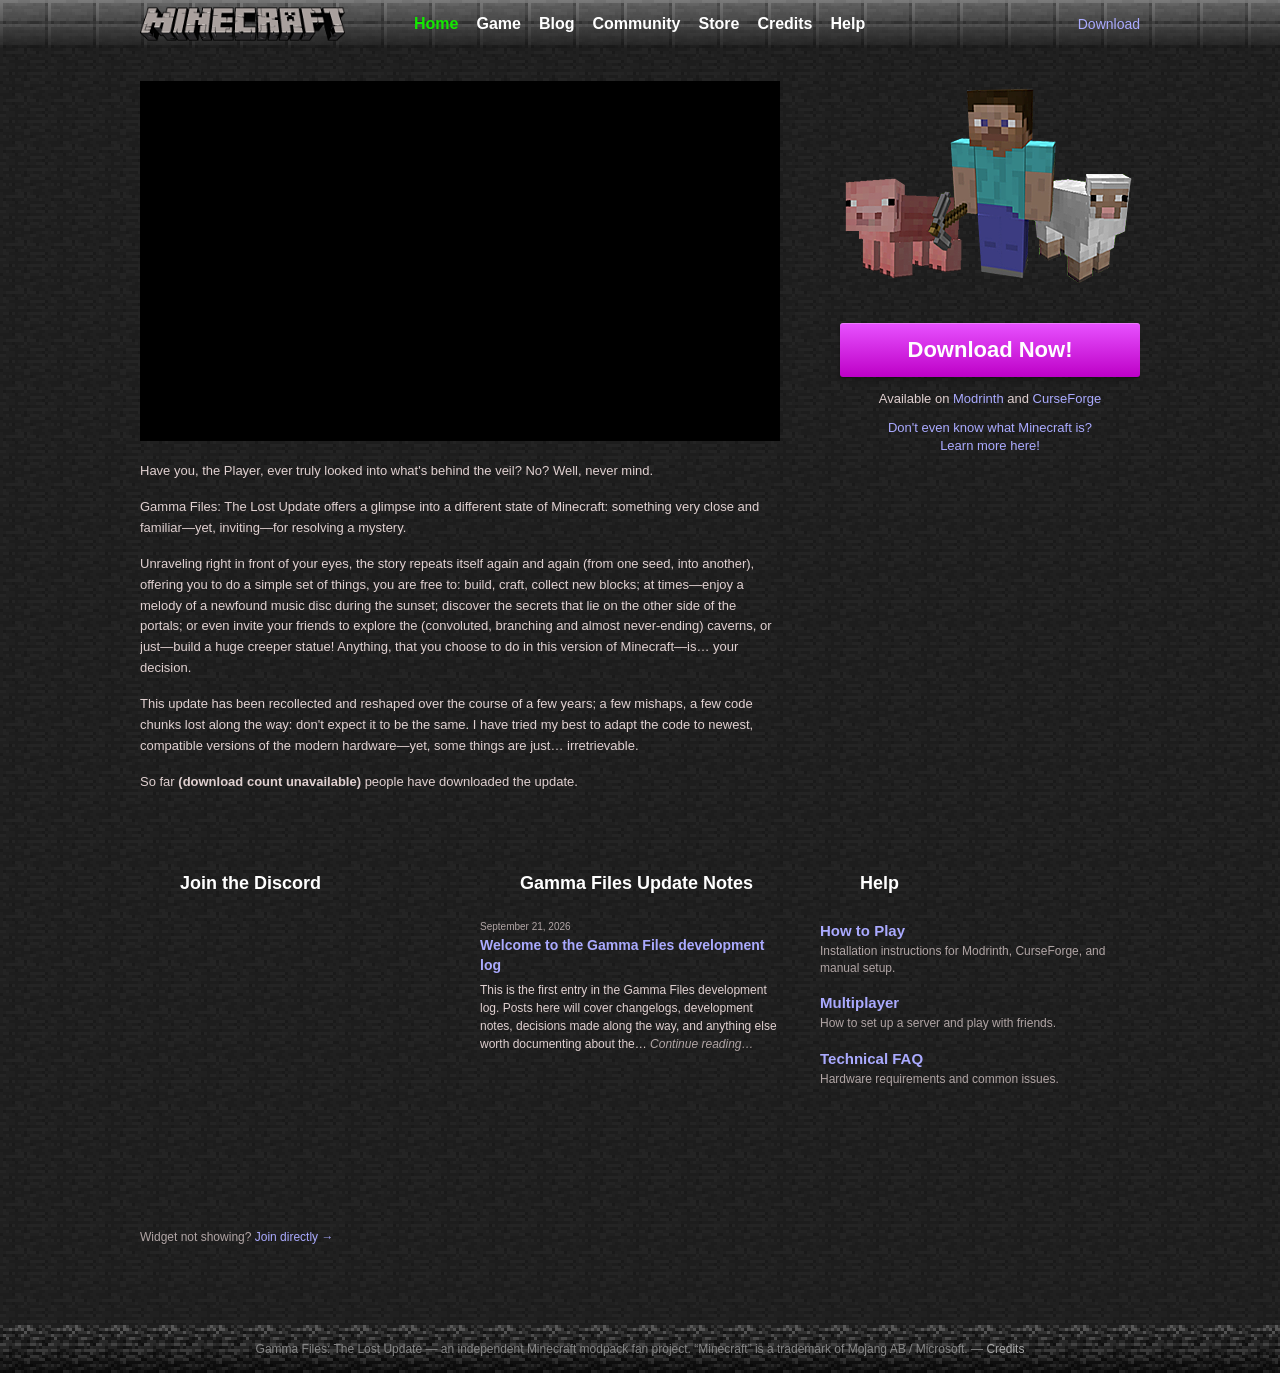
==== commit dc2c6a0f: "Commit number four?!" ====
--- a/index.html
+++ b/index.html
@@ -62,7 +62,7 @@
           <p>Available on <a href="https://modrinth.com/modpack/gamma-files-lite" target="_blank"
               rel="noopener">Modrinth</a>
             and <a href="https://www.curseforge.com/minecraft/modpacks/gamma-files" target="_blank"
-              rel="noopener">CurseForge</a></p>
+                rel="noopener">CurseForge</a></p>
           <p><a href="game/index.html">Don't even know what Minecraft is?<br>Learn more here!</a></p>
         </div>
 
@@ -74,25 +74,16 @@
       <section class="left three-col social" id="discord">
         <h2><a href="https://discord.gg/xgf7VWUczW" target="_blank" rel="noopener">Join the Discord</a></h2>
         <div class="discord-widget-wrap">
-          <!-- Discord server widget. SERVER_ID must be replaced with your real Discord server ID.
-               To find it: Discord → Server Settings → Widget → enable widget → copy Server ID.
-               ASSUMPTION: Server ID is a placeholder — replace 000000000000000000 with your real one. -->
-          <iframe
-            src="https://discord.com/widget?id=000000000000000000&theme=dark"
-            allowtransparency="true"
-            frameborder="0"
-            sandbox="allow-popups allow-popups-to-escape-sandbox allow-same-origin allow-scripts"
-            title="Gamma Files Discord server">
-          </iframe>
+          <iframe src="https://discord.com/widget?id=1350435330263613530&theme=dark" width="350" height="500" allowtransparency="true" frameborder="0" sandbox="allow-popups allow-popups-to-escape-sandbox allow-same-origin allow-scripts"></iframe>
           <p class="discord-widget-fallback">
-            Widget not showing? <a href="https://discord.gg/xgf7VWUczW" target="_blank" rel="noopener">Join directly &rarr;</a>
+            Widget not showing? <a href="https://discord.gg/xgf7VWUczW" target="_blank" rel="noopener">Join directly
+              &rarr;</a>
           </p>
         </div>
       </section>
 
       <section class="mid three-col social" id="updates">
         <h2><a href="blog.html">Gamma Files Update Notes</a></h2>
-        <!-- Latest posts from blog.json are injected here by blog.js -->
         <div id="blog-teaser">
           <p class="dark small">Loading…</p>
         </div>
--- a/css/style.css
+++ b/css/style.css
@@ -300,8 +300,8 @@
     display: block;
     width: 100%;
     padding: 14px 10px;
-    background: linear-gradient(to bottom, #ffd050 0%, #e09800 100%);
-    color: #1a0f00;
+    background: linear-gradient(to bottom, hsl(292, 100%, 66%) 0%, #bd00c7 100%);
+    color: #ffffff;
     font-size: 22px;
     font-weight: bold;
     text-align: center;
@@ -435,10 +435,9 @@
      The header grows in height to fit them (dirt texture tiles).
    - The main container clips at 1000px; below that it becomes
      fluid (percentage widths).
-   - Below ~720px the aside column disappears (stacks below on
-     mobile), but the header wrapping already handles most of
-     the narrowing before that point.
-   - One breakpoint for stacking. No intermediate "broken" modes.
+   - Below ~1040px the aside floats right inside section.left's
+     text flow (Option B / 2012 MC inline float pattern).
+   - Below ~750px the float is cleared and everything stacks.
 
    The userbox ("Download" link) is hidden when the window is
    narrow enough that it would push the nav to a third row.
@@ -471,37 +470,29 @@
     #userbox { display: none; }
 }
 
-/* ---- INTERMEDIATE breakpoint: stack all columns ----
-   The two-column layout (640 + 60 + 300 = 1000px) and the
-   three-column layout (300 + 40 + 300 + 40 + 300 = 980px) both
-   break at ~1000px. We stack everything at that point in one clean
-   step — no half-broken intermediate states.
-
-   The aside is centred at a fixed width here (300px) so the
-   animals image + Download button sit on-grid in the middle of
-   the available space, rather than floating left in a narrow column.
-   The button stays at 100% of the aside's 300px — it does NOT get
-   a max-width cap here; that is correct desktop-stacked behaviour.
-
-   Three-col margin-left is zeroed here so the Help column (which
-   carries margin-left: 40px on desktop) aligns flush-left with
-   Discord and Update Notes once stacked. */
+/* ---- INTERMEDIATE breakpoint: inline float (Option B) ----
+   At this width the two fixed columns (640 + 60 + 300 = 1000px)
+   no longer fit. Both section.left and aside remain floated, but
+   section.left shrinks to fill all available space minus the aside
+   column. The aside stays on the right, margin tightened from 60px
+   to 20px. Below the video the intro-text wraps naturally around
+   the aside — the 2012 minecraft.net float pattern.
+
+   Three-col margin-left is zeroed so the three bottom sections
+   align flush-left once stacked. */
+/* ---- INTERMEDIATE breakpoint: aside locks, video/text shrinks ----
+   The aside stays exactly 300px wide with exactly the same 60px gap
+   as on desktop. Only section.left shrinks to fill whatever remains.
+   No change to the animals image or button — they look identical to
+   desktop. Three-col sections stack below. */
 @media screen and (max-width: 1040px) {
-    /* Stack the two-column hero layout */
     section.left {
-        float: none;
-        width: 100%;
-        margin-left: 0;
+        width: calc(100% - 300px - 60px); /* same aside + gap as desktop */
         margin-bottom: 2em;
     }
 
-    aside {
-        float: none;
-        width: 300px;           /* keep the original column width… */
-        margin-left: auto;      /* …and centre it in the available space */
-        margin-right: auto;
-        margin-bottom: 2em;
-    }
+    /* aside: no changes needed — width, margin-left, and #animals
+       are all identical to desktop values. */
 
     /* Stack the three-column row and flush all left margins */
     section.left.three-col,
@@ -514,20 +505,26 @@
     }
 }
 
-/* ---- MOBILE breakpoint: truly full-width ----
-   Below 750px the aside also goes full-width (no centred cap),
-   and the animals image is scaled down to fit. Everything else
-   is already stacked from the intermediate breakpoint above. */
+/* ---- MOBILE breakpoint: stack, full-width, same animals size ----
+   Below 750px both columns stack. The aside goes full-width with
+   margin cleared, but #animals keeps the exact same padding-top and
+   background-size as desktop so the image and button spacing are
+   identical — just centred in the full-width column. */
 @media screen and (max-width: 750px) {
+    section.left {
+        float: none;
+        width: 100%;
+    }
+
     aside {
+        float: none;
         width: 100%;
-        max-width: 100%;
+        margin-left: 0;
     }
 
-    #animals {
-        padding-top: 160px;
-        background-size: 160px auto;
-    }
+    /* #animals: no overrides — padding-top: 220px and
+       background-size: contain from the base rule already
+       produce the correct desktop-equivalent spacing. */
 }
 
 /* ---- Print ---- */
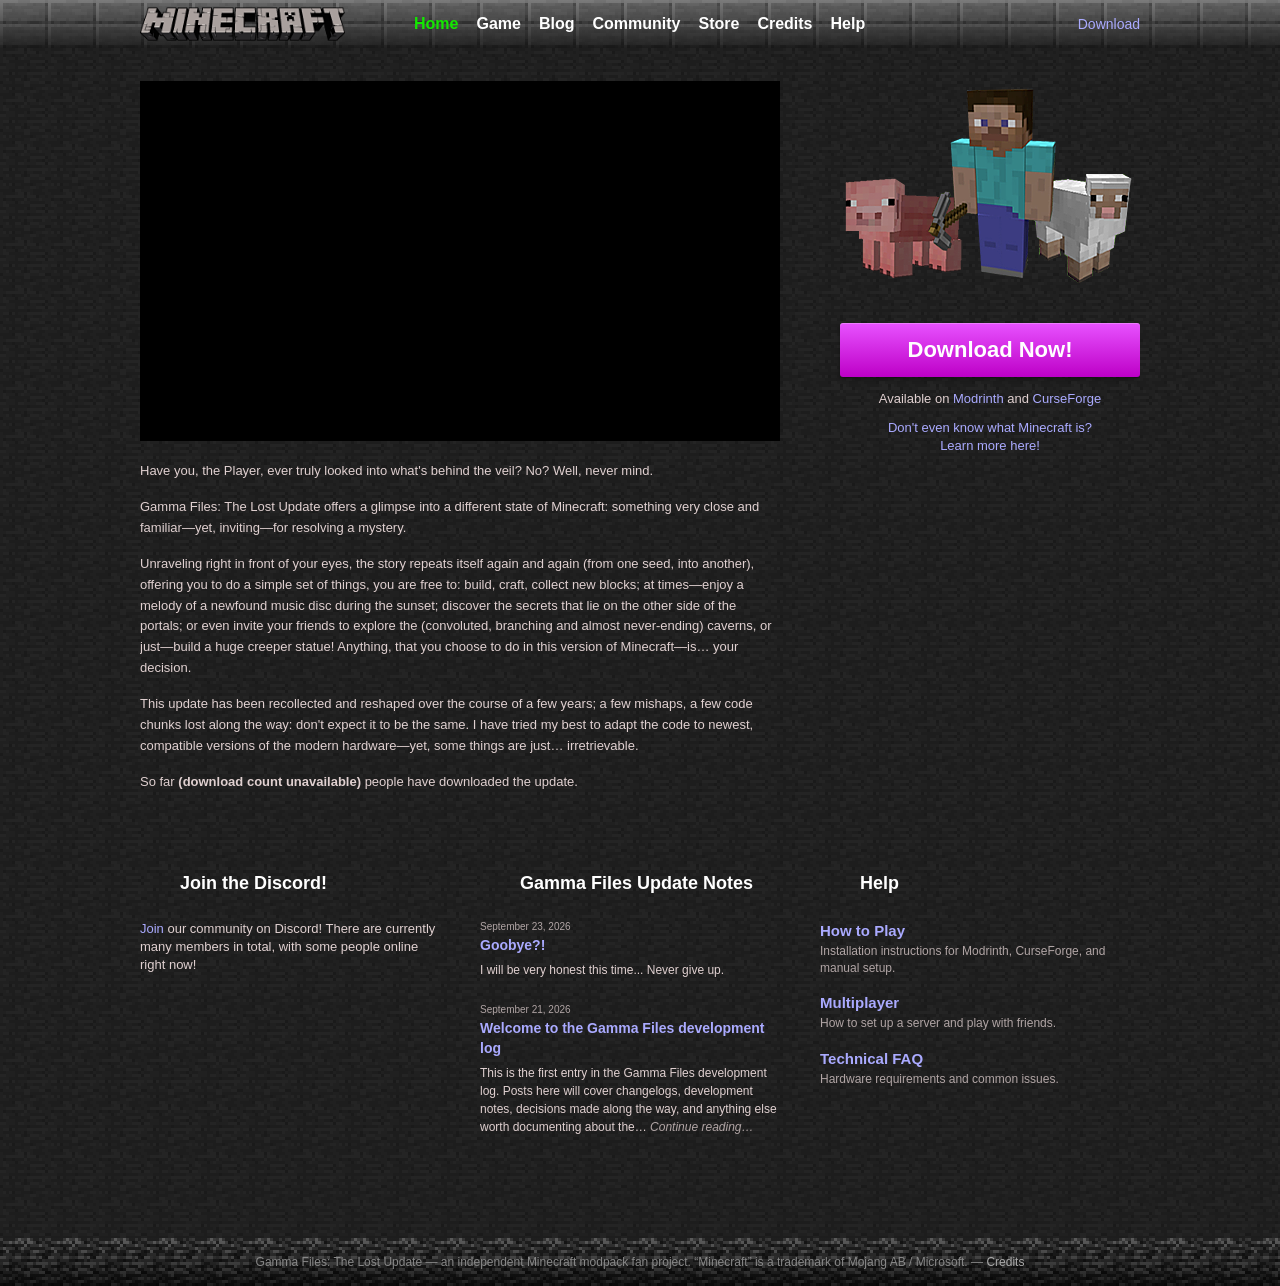
==== commit 647261d7: "Commit number (5)!" ====
--- a/index.html
+++ b/index.html
@@ -72,14 +72,13 @@
 
       <!-- Bottom three-column row -->
       <section class="left three-col social" id="discord">
-        <h2><a href="https://discord.gg/xgf7VWUczW" target="_blank" rel="noopener">Join the Discord</a></h2>
-        <div class="discord-widget-wrap">
-          <iframe src="https://discord.com/widget?id=1350435330263613530&theme=dark" width="350" height="500" allowtransparency="true" frameborder="0" sandbox="allow-popups allow-popups-to-escape-sandbox allow-same-origin allow-scripts"></iframe>
-          <p class="discord-widget-fallback">
-            Widget not showing? <a href="https://discord.gg/xgf7VWUczW" target="_blank" rel="noopener">Join directly
-              &rarr;</a>
-          </p>
-        </div>
+        <h2><a href="https://discord.gg/xgf7VWUczW" target="_blank" rel="noopener">Join the Discord!</a></h2>
+        <p>
+          <a href="https://discord.gg/xgf7VWUczW" target="_blank" rel="noopener">Join</a>
+          our community on Discord! There are currently
+          <span id="discord-members" class="loading">…</span> members in total,
+          with <span id="discord-online" class="loading">…</span> people online right now!
+        </p>
       </section>
 
       <section class="mid three-col social" id="updates">
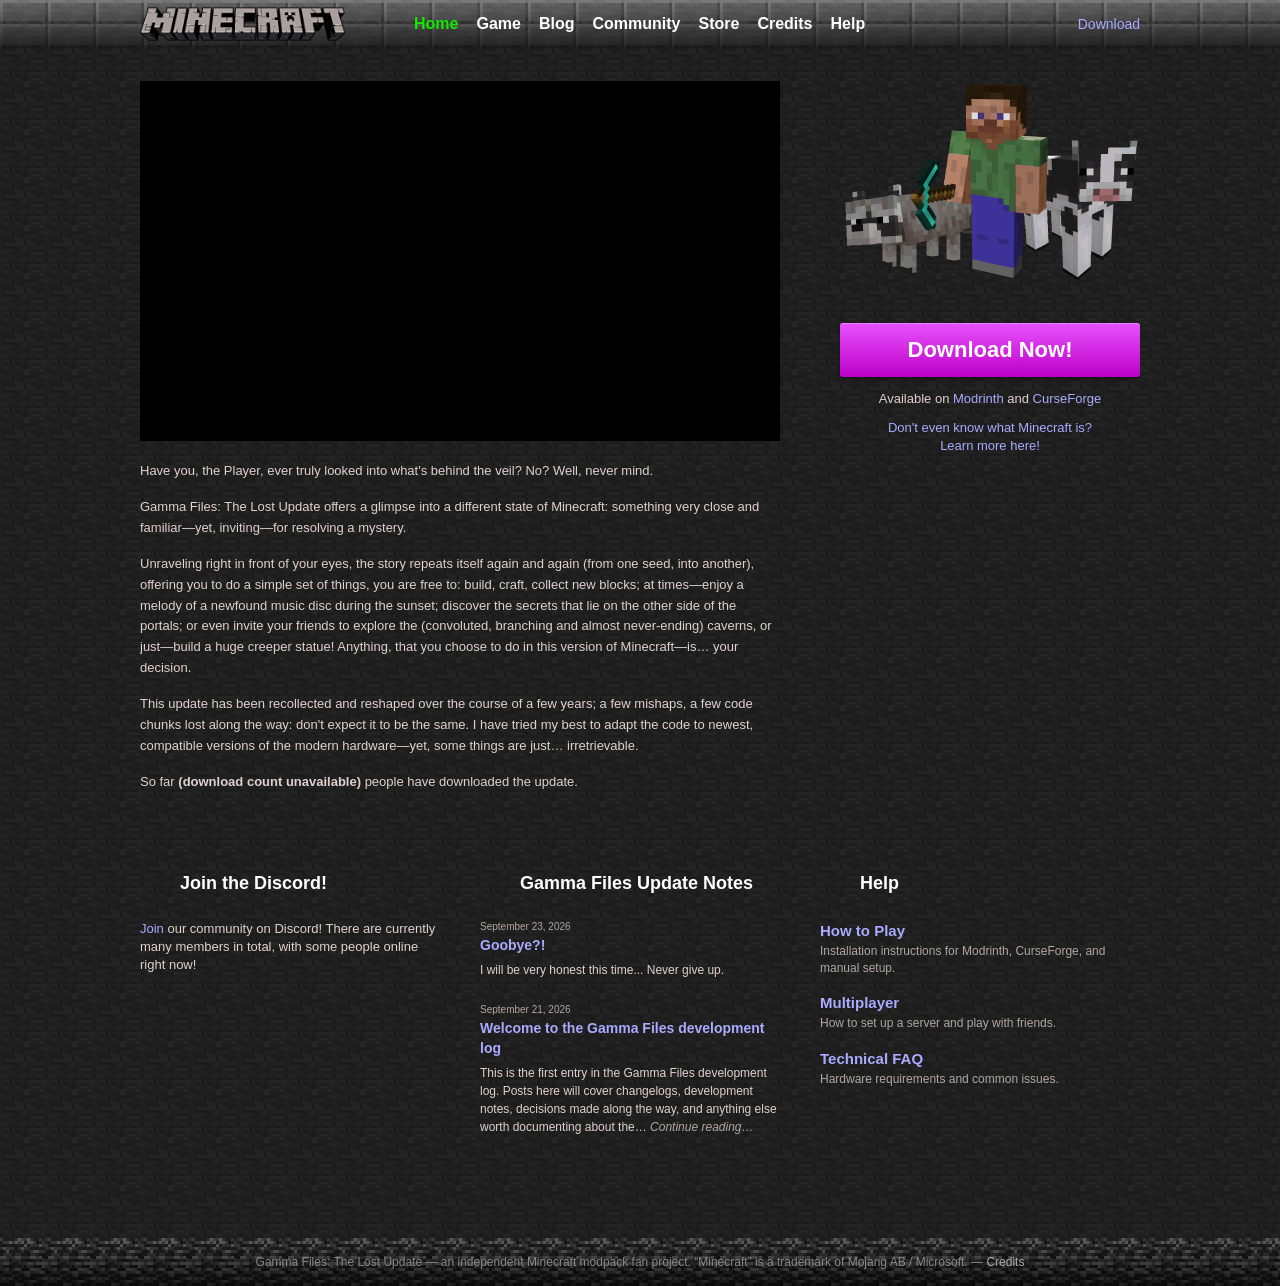
==== commit 50d0f7ef: "Commint 6" ====
--- a/index.html
+++ b/index.html
@@ -15,7 +15,6 @@
   <div id="wrap">
     <div id="main" class="clearfix">
 
-      <!-- Left 2/3 column — video + description -->
       <section class="left">
 
         <div class="video-wrap">
@@ -48,10 +47,8 @@
 
       </section>
 
-      <!-- Right 1/3 column — animals image + download button -->
       <aside>
 
-        <!-- ASSUMPTION: animals.png placeholder — replace with Gamma Files art when available -->
         <div id="animals"></div>
 
         <a class="btn-download" href="https://modrinth.com/modpack/gamma-files-lite" target="_blank" rel="noopener">
@@ -70,7 +67,6 @@
 
       <div style="clear:both;"></div>
 
-      <!-- Bottom three-column row -->
       <section class="left three-col social" id="discord">
         <h2><a href="https://discord.gg/xgf7VWUczW" target="_blank" rel="noopener">Join the Discord!</a></h2>
         <p>
@@ -108,8 +104,8 @@
         </div>
       </section>
 
-    </div><!-- /#main -->
-  </div><!-- /#wrap -->
+    </div>
+  </div>
 
   <script src="js/nav.js"></script>
   <script src="js/downloads.js"></script>
--- a/css/style.css
+++ b/css/style.css
@@ -1,9 +1,3 @@
-/* ============================================================
-   GAMMA FILES: THE LOST UPDATE — Main Stylesheet
-   Based on the classic Minecraft website (circa 2012)
-   ============================================================ */
-
-/* ---- Reset ---- */
 html, body, div, span, object, iframe,
 h1, h2, h3, h4, h5, h6, p, blockquote, pre,
 abbr, address, cite, code, del, dfn, em, img, ins, kbd, q, samp,
@@ -24,7 +18,6 @@
 table { border-collapse: collapse; border-spacing: 0; }
 hr { display: block; height: 1px; border: 0; border-top: 1px solid #555; margin: 1em 0; padding: 0; }
 
-/* ---- Design tokens ---- */
 :root {
     --color-bg:         #111;
     --color-text:       #E0D0D0;
@@ -39,19 +32,11 @@
     --container-width:  1000px;
 }
 
-/* ---- Base ----
-   Matches the original exactly:
-   - html has overflow-y: scroll (always show scrollbar)
-   - body has the tiled background, NO height:100%, NO overflow:hidden
-   - This lets the background tile naturally and scroll with the page */
 html {
     overflow-y: scroll;
     height: 100%;
 }
 
-/* Flex-column body: header + #wrap grow, footer always stays at the bottom.
-   The tiled bg_main texture is on the body so it covers the full viewport
-   height regardless of content length. */
 body {
     background: var(--color-bg) url('../images/bg_main.png');
     font: 13px/1.4 var(--font-base);
@@ -61,8 +46,6 @@
     flex-direction: column;
 }
 
-/* #wrap takes all remaining vertical space between header and footer,
-   pushing the footer to the bottom even on short pages. */
 #wrap { flex: 1; width: 100%; }
 
 h1, h2, h3, h4, h5, h6 { font-weight: bold; color: var(--color-heading); }
@@ -93,26 +76,14 @@
 .small { font-size: 11px; }
 .dark  { color: var(--color-dark); }
 
-/* ============================================================
-   HEADER
-   The header now uses CSS gradient instead of relying on the
-   baked-in gradient in bg_top.png. This lets it expand in
-   height when the nav wraps to a second row on narrow windows,
-   while still tiling the dirt texture correctly.
-
-   Gradient spec from the original brief:
-   - bottom: opacity 0.8  (darkest)
-   - top:    opacity 0.4  (lighter)
-   ============================================================ */
 header {
     position: relative;
-    /* No fixed height — let it grow when nav wraps */
+
     background: #211710 url('../images/bg_top.png');
     overflow: visible;
     z-index: 10;
 }
 
-/* CSS gradient overlay replaces the baked-in gradient in bg_top.png */
 header::after {
     content: "";
     position: absolute;
@@ -124,19 +95,15 @@
 
 #header-container {
     position: relative;
-    z-index: 1;          /* sits above the ::after gradient overlay */
+    z-index: 1;
     width: var(--container-width);
     margin: 0 auto;
     display: flex;
-    flex-wrap: wrap;     /* lets nav items wrap to a second row */
+    flex-wrap: wrap;
     align-items: flex-start;
     padding: 0;
 }
 
-/* ---- Logo ----
-   Fixed position: top-left corner of the header, never moves or resizes.
-   Width matches the original (260px). Height is 48px to align with one
-   tile row. flex-shrink: 0 prevents any squishing. */
 #logo {
     flex-shrink: 0;
     width: 260px;
@@ -148,17 +115,13 @@
     background-size: auto 38px;
 }
 
-/* ---- Nav menu ----
-   Lives in the remaining 2/3 of the header row next to the logo.
-   flex-wrap: wrap means items spill onto a second line — the header
-   grows in height to accommodate, and the dirt texture tiles behind. */
 #menu {
     list-style: none;
     font-size: 16px;
     font-weight: bold;
     margin: 0;
     padding: 0;
-    /* flex: 1 lets the menu take up everything right of the logo */
+
     flex: 1;
     display: flex;
     flex-wrap: wrap;
@@ -175,21 +138,15 @@
 #menu > li > a:visited {
     color: #fff;
     text-decoration: none;
-    line-height: 48px;   /* matches one tile row height */
+    line-height: 48px;
     display: block;
     padding: 0 4px;
 }
 
 #menu > li > a:hover { color: var(--color-accent); }
 
-/* Active nav item */
 #menu li.active > a { color: var(--color-accent); }
 
-/* No dropdown menus — Game navigates directly to game/index.html */
-
-/* ---- Userbox ----
-   "Download" link in the top-right. Hidden on narrow screens since
-   the Download button is in the sidebar. */
 #userbox {
     flex-shrink: 0;
     text-align: right;
@@ -202,9 +159,6 @@
 
 #userbox a, #userbox a:visited { color: var(--color-link); }
 
-/* ============================================================
-   MAIN CONTENT
-   ============================================================ */
 #main {
     width: var(--container-width);
     margin: 0 auto;
@@ -214,7 +168,6 @@
     overflow: hidden;
 }
 
-/* Two-column layout: 640px left + 60px gap + 300px right = 1000px */
 section.left {
     width: 640px;
     float: left;
@@ -228,14 +181,10 @@
     margin-bottom: 3em;
 }
 
-/* Three-column layout */
 section.left.three-col { width: 300px; float: left; margin-bottom: 3em; }
 section.mid.three-col,
 section.right.three-col { width: 300px; margin-left: 40px; float: left; margin-bottom: 3em; }
 
-/* Prevent any long unbreakable word (URL, slug, etc.) from blowing
-   out a column. overflow-wrap is the modern standard; word-break
-   is the fallback for older engines. */
 section.left.three-col,
 section.mid.three-col,
 section.right.three-col {
@@ -244,7 +193,6 @@
     min-width: 0;
 }
 
-/* Social section headings */
 section.social h2 {
     font-size: 18px;
     color: #fff;
@@ -259,7 +207,6 @@
 section.social h2 a:hover { color: var(--color-accent); }
 section.social > div { margin-top: 1.5em; }
 
-/* ---- Video embed ---- */
 .video-wrap {
     position: relative;
     padding-bottom: 56.25%;
@@ -275,16 +222,13 @@
     border: 0;
 }
 
-/* ---- Description text ---- */
 .intro-text { margin-top: 1.5em; }
 .intro-text p { margin-top: 1.2em; line-height: 1.6; }
 .intro-text em { font-style: italic; }
 
-/* ---- Download count ---- */
 #download-count { color: var(--color-text); font-weight: bold; }
 #download-count.loading { color: var(--color-dark); font-style: italic; }
 
-/* ---- Right sidebar / animals image ---- */
 #animals {
     padding-top: 220px;
     background: transparent url('../images/animals.png') no-repeat top center;
@@ -293,9 +237,6 @@
     margin-bottom: 1.5em;
 }
 
-/* ---- Download button ----
-   Gradient: lighter top → darker bottom, as requested.
-   :visited explicitly resets to prevent "always highlighted" bug. */
 .btn-download {
     display: block;
     width: 100%;
@@ -336,7 +277,6 @@
     filter: none;
 }
 
-/* ---- Aside links (plain text style, used on credits / game pages) ---- */
 .aside-links {
     text-align: left;
     margin-top: 1em;
@@ -346,10 +286,8 @@
 .aside-links a { color: var(--color-link); }
 .aside-links p { margin-top: 0.8em; }
 
-/* Centred variant for the homepage aside */
 .aside-links.centered { text-align: center; }
 
-/* ---- Infobox ---- */
 .infobox {
     padding: 10px;
     background-color: #333;
@@ -361,56 +299,46 @@
 ul.infobox li { margin-bottom: 1em; }
 .infobox .label { text-transform: uppercase; font-size: 10px; color: #AAA; }
 
-/* ---- Footer — see full rules at the bottom of this file ---- */
-
-/* ---- Utility ---- */
 .clearfix::before, .clearfix::after { content: ""; display: block; height: 0; overflow: hidden; }
 .clearfix::after { clear: both; }
 .clearfix { zoom: 1; }
 .hidden { display: none; visibility: hidden; }
 .ir { display: block; text-indent: -999em; overflow: hidden; background-repeat: no-repeat; }
 
-/* ---- Game / subpage content ---- */
 .page-content h1 { margin-bottom: 0.5em; }
 .page-content p  { margin-top: 1.2em; line-height: 1.6; }
 .page-content ul { margin-top: 1em; }
 .page-content ul li { margin-bottom: 0.5em; }
 
-/* ---- Game pages aside — plain text links, same style as Credits aside ---- */
 .game-aside-stub .aside-links { text-align: left; margin-top: 0; }
 
-/* ---- Credits page ---- */
 .credits-entry { margin-bottom: 2em; }
 .credits-entry h3 { margin-top: 0; }
 
-/* ---- Blog page ---- */
 .blog-post { margin-bottom: 3em; border-bottom: 1px solid #333; padding-bottom: 2em; }
 .blog-post:last-child { border-bottom: none; }
 .blog-post h2 { margin-top: 0; }
 .blog-post .post-date { font-size: 11px; color: var(--color-muted); margin-top: 0.3em; }
 .blog-post p { margin-top: 1em; line-height: 1.6; }
 
-/* Update notes on homepage — teaser previews fed from blog.json */
 #updates-list { list-style: none; margin: 0; padding: 0; }
 #updates-list li { margin-bottom: 1.8em; }
-/* Date sits on its own line above the title */
+
 #updates-list li .post-date { font-size: 10px; color: var(--color-muted); display: block; margin-bottom: 0.25em; }
-/* Title on its own line, below the date */
+
 #updates-list li .post-title { font-weight: bold; font-size: 14px; display: block; margin-bottom: 0.4em; }
 #updates-list li .post-title a { color: var(--color-link); }
 #updates-list li .post-title a:hover { color: var(--color-link-hover); }
-/* Excerpt as its own block below the title */
+
 #updates-list li .post-excerpt { font-size: 12px; line-height: 1.5; color: var(--color-text); display: block; }
 #updates-list li .post-excerpt a { color: var(--color-muted); font-style: italic; }
 #updates-list li .post-excerpt a:hover { color: var(--color-link-hover); }
 
-/* ---- Community page ---- */
 #links-list { list-style: none; margin-left: 0; padding: 0; }
 #links-list li { margin-bottom: 1.2em; }
 #links-list li a { font-size: 15px; font-weight: bold; }
 #links-list li span { display: block; color: var(--color-muted); font-size: 12px; margin-top: 2px; }
 
-/* ---- Store page ---- */
 .store-notice {
     background: #1a1a1a;
     border: 1px solid #444;
@@ -421,35 +349,9 @@
     line-height: 1.7;
 }
 
-/* ---- Help page ---- */
 .faq dt { font-weight: bold; color: #fff; margin-top: 1.5em; }
 .faq dd { margin-left: 1.2em; margin-top: 0.4em; line-height: 1.6; }
 
-/* ============================================================
-   RESPONSIVE LAYOUT
-
-   Strategy:
-   - The logo never changes size or position.
-   - The nav buttons stay the same font size (16px) — they just
-     wrap to a second row when there isn't room on one line.
-     The header grows in height to fit them (dirt texture tiles).
-   - The main container clips at 1000px; below that it becomes
-     fluid (percentage widths).
-   - Below ~1040px the aside floats right inside section.left's
-     text flow (Option B / 2012 MC inline float pattern).
-   - Below ~750px the float is cleared and everything stacks.
-
-   The userbox ("Download" link) is hidden when the window is
-   narrow enough that it would push the nav to a third row.
-   ============================================================ */
-
-/* ---- Fluid container: no intermediate column shrinking.
-   Instead of shrinking columns at odd percentages we just let
-   the 1000px container overflow and clip, then at the right point
-   flip to stacked layout. The content still looks correct between
-   1000px and ~750px without any intermediate breakpoint. ---- */
-
-/* Fluid padding so the container doesn't touch the window edge */
 @media screen and (max-width: 1040px) {
     #header-container,
     #main {
@@ -458,43 +360,23 @@
         padding-right: 20px;
         box-sizing: border-box;
     }
-    /* #main has its own padding already; reset it properly */
+
     #main {
         padding-top:    20px;
         padding-bottom: 40px;
     }
 }
 
-/* Hide the userbox before the nav needs a third row */
 @media screen and (max-width: 900px) {
     #userbox { display: none; }
 }
 
-/* ---- INTERMEDIATE breakpoint: inline float (Option B) ----
-   At this width the two fixed columns (640 + 60 + 300 = 1000px)
-   no longer fit. Both section.left and aside remain floated, but
-   section.left shrinks to fill all available space minus the aside
-   column. The aside stays on the right, margin tightened from 60px
-   to 20px. Below the video the intro-text wraps naturally around
-   the aside — the 2012 minecraft.net float pattern.
-
-   Three-col margin-left is zeroed so the three bottom sections
-   align flush-left once stacked. */
-/* ---- INTERMEDIATE breakpoint: aside locks, video/text shrinks ----
-   The aside stays exactly 300px wide with exactly the same 60px gap
-   as on desktop. Only section.left shrinks to fill whatever remains.
-   No change to the animals image or button — they look identical to
-   desktop. Three-col sections stack below. */
 @media screen and (max-width: 1040px) {
     section.left {
-        width: calc(100% - 300px - 60px); /* same aside + gap as desktop */
+        width: calc(100% - 300px - 60px);
         margin-bottom: 2em;
     }
 
-    /* aside: no changes needed — width, margin-left, and #animals
-       are all identical to desktop values. */
-
-    /* Stack the three-column row and flush all left margins */
     section.left.three-col,
     section.mid.three-col,
     section.right.three-col {
@@ -505,11 +387,6 @@
     }
 }
 
-/* ---- MOBILE breakpoint: stack, full-width, same animals size ----
-   Below 750px both columns stack. The aside goes full-width with
-   margin cleared, but #animals keeps the exact same padding-top and
-   background-size as desktop so the image and button spacing are
-   identical — just centred in the full-width column. */
 @media screen and (max-width: 750px) {
     section.left {
         float: none;
@@ -522,12 +399,8 @@
         margin-left: 0;
     }
 
-    /* #animals: no overrides — padding-top: 220px and
-       background-size: contain from the base rule already
-       produce the correct desktop-equivalent spacing. */
-}
-
-/* ---- Print ---- */
+}
+
 @media print {
     * { background: transparent !important; color: black !important; }
     a, a:visited { color: #444 !important; text-decoration: underline; }
@@ -539,21 +412,14 @@
     h2, h3 { page-break-after: avoid; }
 }
 
-/* ============================================================
-   FOOTER — bg_footer texture (48×48 tile), expandable height,
-   mirrors the header's structure and gradient logic.
-   Gradient: top-to-bottom, 0.4 → 0.8 opacity (darkens downward,
-   opposite direction from the header which darkens upward).
-   Min-height is one tile row (48px). Will expand if text wraps.
-   ============================================================ */
 footer {
   position: relative;
-  /* Remove the old negative-margin sticky-footer trick */
+
   margin-top: 0;
   min-height: 48px;
   height: auto;
   background: #211710 url('../images/bg_footer.png');
-  /* gradient overlay mirrors the header but flipped vertically */
+
   padding: 0;
   clear: both;
   text-align: center;
@@ -572,9 +438,7 @@
 footer p {
   position: relative;
   z-index: 1;
-  /* Equal padding top and bottom = text always vertically centered
-     within its tile rows. Padding of 14px gives 48px total row for
-     13px text with 1.4 line-height (~18px) → (48-18)/2 ≈ 15px each side */
+
   padding: 15px 20px;
   margin: 0;
   font-size: 12px;
@@ -585,11 +449,6 @@
 footer a, footer a:visited { color: #aaa; text-decoration: none; }
 footer a:hover { color: #fff; }
 
-/* ============================================================
-   GAME PAGE SIDEBAR NAVIGATION
-   Replaces the old download-links aside on game sub-pages.
-   Lists the game sub-pages; active page is highlighted in accent.
-   ============================================================ */
 .game-subnav {
   list-style: none;
   margin: 0;
@@ -632,7 +491,6 @@
   padding-left: 10px;
 }
 
-/* ---- Help sub-page sidebar (same style as game subnav) ---- */
 .help-subnav {
   list-style: none;
   margin: 0;
@@ -675,14 +533,6 @@
   padding-left: 10px;
 }
 
-/* ============================================================
-   DISCORD WIDGET
-   The Discord server widget embed sits in col 1 of the homepage.
-   It has a fixed width set by Discord (350px max) but we let it
-   fill its column and cap at the column width.
-   The fallback text is shown when the widget iframe is blocked
-   (e.g. privacy extensions, Firefox strict mode).
-   ============================================================ */
 .discord-widget-wrap {
     margin-top: 1.2em;
 }
